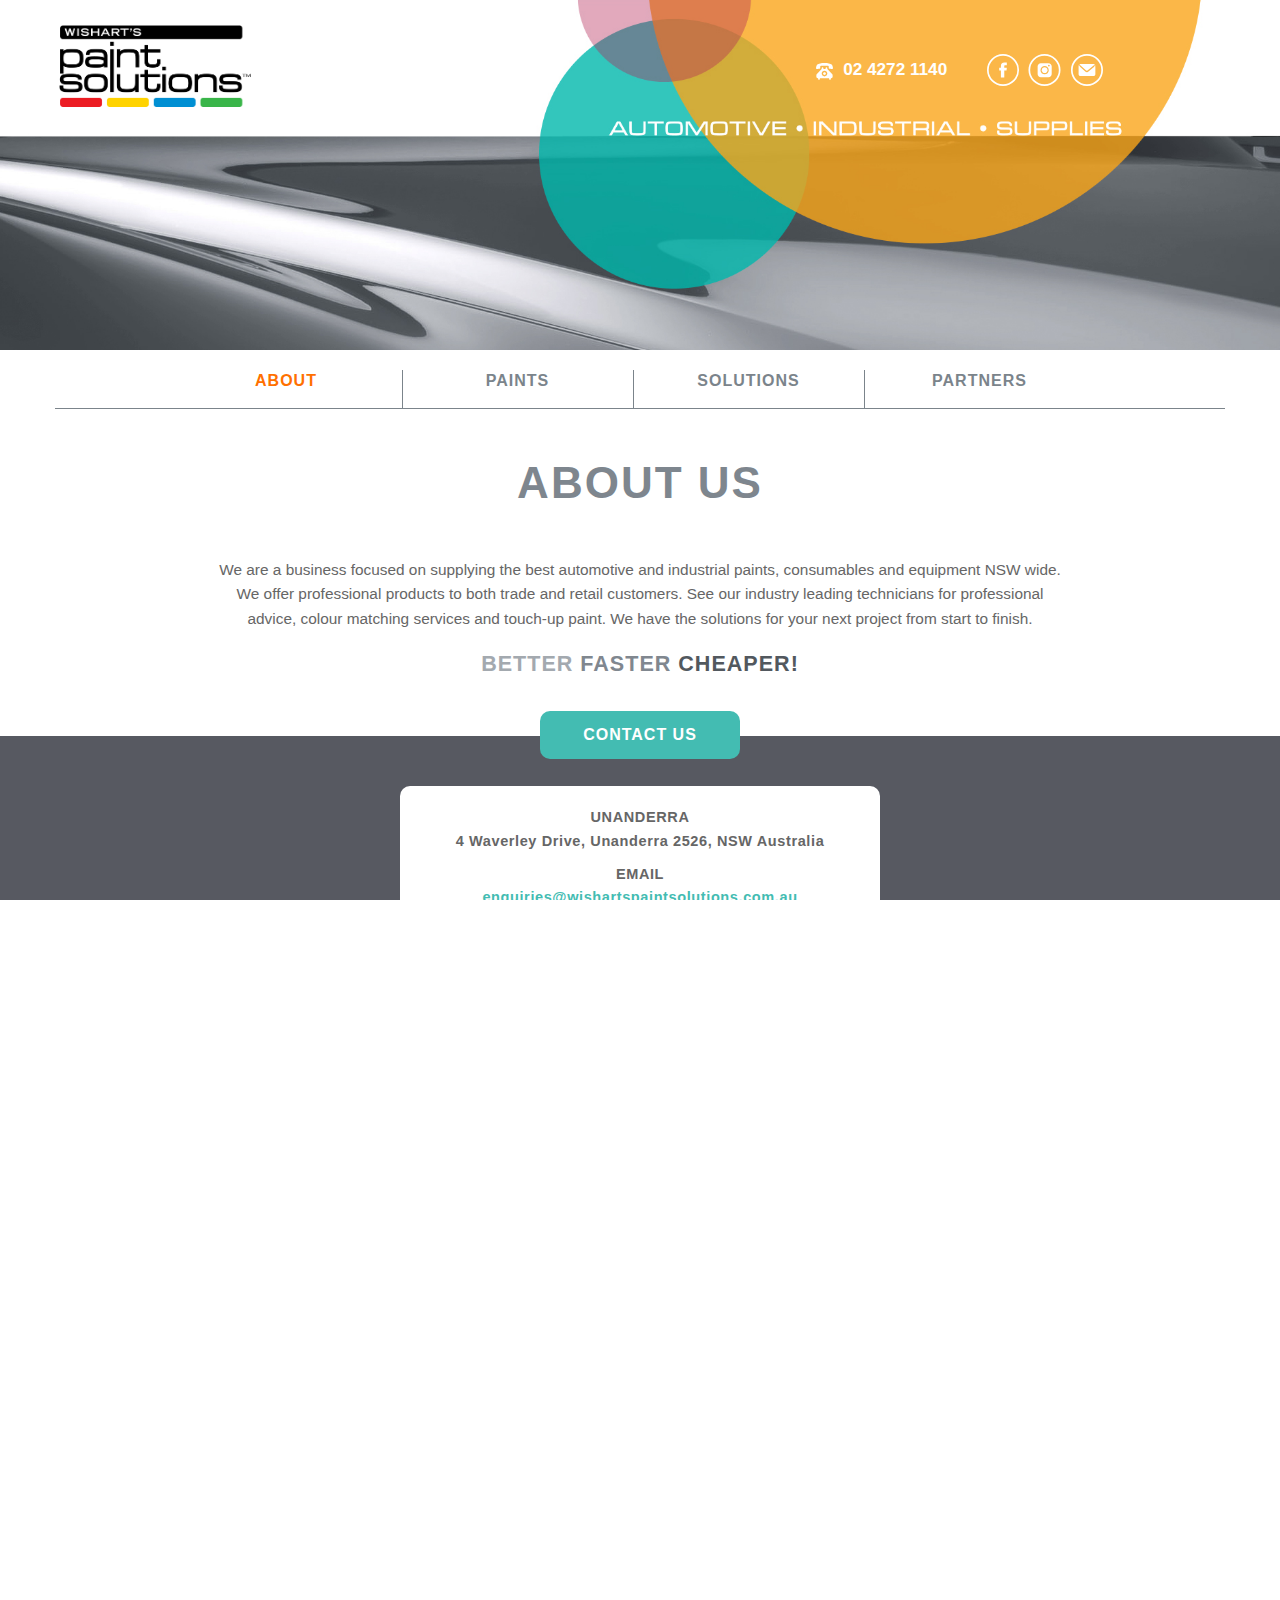
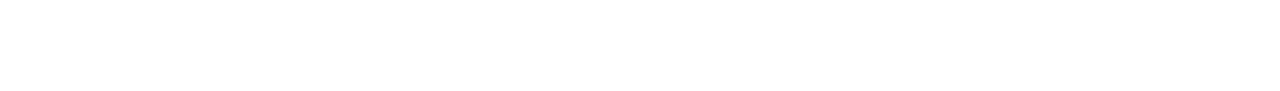
==== index.html @ d62b1ea8 "init" ====
<!DOCTYPE html>
<!-- saved from url=(0041)http://www.wishartspaintsolutions.com.au/ -->
<html lang="en-US"
      class=" js flexbox canvas canvastext webgl no-touch geolocation postmessage websqldatabase indexeddb hashchange history draganddrop websockets rgba hsla multiplebgs backgroundsize borderimage borderradius boxshadow textshadow opacity cssanimations csscolumns cssgradients cssreflections csstransforms csstransforms3d csstransitions fontface generatedcontent video audio localstorage sessionstorage webworkers no-applicationcache svg inlinesvg smil svgclippaths"
      style="">
<head>
    <meta http-equiv="Content-Type" content="text/html; charset=UTF-8">

    <title>Wishart's Paint Solutions </title>

    <link href="http://www.google-analytics.com/" rel="dns-prefetch">
    <link href="./files/favicon.ico"
          rel="shortcut icon">
    <link href="./files/touch.png"
          rel="apple-touch-icon-precomposed">
    <link href="./files/css" rel="stylesheet" type="text/css">

    <meta http-equiv="X-UA-Compatible" content="IE=edge,chrome=1">
    <meta name="viewport" content="width=device-width, initial-scale=1.0">
    <meta name="description" content="">

    <script type="text/javascript" async="" src="./files/analytics.js"></script>
    <script type="text/javascript">
        window._wpemojiSettings = {
            "baseUrl": "https:\/\/s.w.org\/images\/core\/emoji\/72x72\/",
            "ext": ".png",
            "source": {"concatemoji": "http:\/\/www.wishartspaintsolutions.com.au\/wp-includes\/js\/wp-emoji-release.min.js?ver=4.4.22"}
        };
        !function (a, b, c) {
            function d(a) {
                var c, d, e, f = b.createElement("canvas"), g = f.getContext && f.getContext("2d"),
                    h = String.fromCharCode;
                return g && g.fillText ? (g.textBaseline = "top", g.font = "600 32px Arial", "flag" === a ? (g.fillText(h(55356, 56806, 55356, 56826), 0, 0), f.toDataURL().length > 3e3) : "diversity" === a ? (g.fillText(h(55356, 57221), 0, 0), c = g.getImageData(16, 16, 1, 1).data, g.fillText(h(55356, 57221, 55356, 57343), 0, 0), c = g.getImageData(16, 16, 1, 1).data, e = c[0] + "," + c[1] + "," + c[2] + "," + c[3], d !== e) : ("simple" === a ? g.fillText(h(55357, 56835), 0, 0) : g.fillText(h(55356, 57135), 0, 0), 0 !== g.getImageData(16, 16, 1, 1).data[0])) : !1
            }

            function e(a) {
                var c = b.createElement("script");
                c.src = a, c.type = "text/javascript", b.getElementsByTagName("head")[0].appendChild(c)
            }

            var f, g;
            c.supports = {
                simple: d("simple"),
                flag: d("flag"),
                unicode8: d("unicode8"),
                diversity: d("diversity")
            }, c.DOMReady = !1, c.readyCallback = function () {
                c.DOMReady = !0
            }, c.supports.simple && c.supports.flag && c.supports.unicode8 && c.supports.diversity || (g = function () {
                c.readyCallback()
            }, b.addEventListener ? (b.addEventListener("DOMContentLoaded", g, !1), a.addEventListener("load", g, !1)) : (a.attachEvent("onload", g), b.attachEvent("onreadystatechange", function () {
                "complete" === b.readyState && c.readyCallback()
            })), f = c.source || {}, f.concatemoji ? e(f.concatemoji) : f.wpemoji && f.twemoji && (e(f.twemoji), e(f.wpemoji)))
        }(window, document, window._wpemojiSettings);
    </script>
    <style type="text/css">
        img.wp-smiley,
        img.emoji {
            display: inline !important;
            border: none !important;
            box-shadow: none !important;
            height: 1em !important;
            width: 1em !important;
            margin: 0 .07em !important;
            vertical-align: -0.1em !important;
            background: none !important;
            padding: 0 !important;
        }
    </style>
    <!--<link rel="stylesheet" id="formidable-css" href="./files/admin-ajax.php" media="all">--> <!-- NOT FOUND! -->
    <link rel="stylesheet" id="bootstrap-css" href="./files/bootstrap.min.css"
          media="all">
    <link rel="stylesheet" id="fontawesome-css" href="./files/font-awesome.min.css"
          media="all">
    <link rel="stylesheet" id="flaticon-css" href="./files/flaticon.css" media="all">
    <link rel="stylesheet" id="normalize-css" href="./files/normalize.css" media="all">
    <link rel="stylesheet" id="html5blank-css" href="./files/style.css" media="all">
    <script type="text/javascript" src="./files/modernizr-2.7.1.min.js"></script>
    <script type="text/javascript" src="./files/jquery.js"></script>
    <script type="text/javascript" src="./files/jquery-migrate.min.js"></script>
    <script type="text/javascript" src="./files/scripts.js"></script>
    <!--<link rel="https://api.w.org/" href="http://www.wishartspaintsolutions.com.au/wp-json/">-->
    <script src="./files/e6cb97ce8c.js" crossorigin="anonymous"></script>
    <link href="./files/free-v4-shims.min.css" media="all" rel="stylesheet">
    <link href="./files/free-v4-font-face.min.css" media="all" rel="stylesheet">
    <link href="./files/free.min.css" media="all" rel="stylesheet">
    <!-- FIX FOR BG COVERS -->
    <style>
        .bg-cover {
            -ms-behavior: url(./files/backgroundsize.min.htc);
        }
    </style>

    <!--[if lt IE 9]>
    <script src="//cdnjs.cloudflare.com/ajax/libs/respond.js/1.4.2/respond.js"></script>
    <script src="//cdnjs.cloudflare.com/ajax/libs/html5shiv/3.7.2/html5shiv.min.js"></script>
    <![endif]-->

    <meta property="og:url" content="http://www.wishartspaintsolutions.com.au/">
    <meta property="og:type" content="article">
    <meta property="og:title" content="Wishart&#39;s Paint Solutions - ">
    <meta property="og:description" content=" ">
    <meta property="og:image"
          content="./files/logo.png">


    <!-- Global site tag (gtag.js) - Google Analytics -->
    <script async="" src="./files/js"></script>
    <script>
        window.dataLayer = window.dataLayer || [];

        function gtag() {
            dataLayer.push(arguments);
        }

        gtag('js', new Date());
        gtag('config', 'UA-108068623-1');
    </script>

</head>
<body class="home page page-id-6 page-template-default logged-in about-us page-loaded">

<div class="mobile-wrap">
    <!-- header -->
    <header class="header bg-cover" role="banner">

        <div class="container">
            <div class="logo">
                <a href="./" title="Wishart&#39;s Paint Solutions"><img
                        src="./files/logo.png" alt="Wishart&#39;s Paint Solutions"></a>
            </div>
            <div class="social-icons">
                <div class="phone">
                    <a href="tel:+61242721140" title="Phone Number">
                        <img
                            src="./files/Phone%20Icon.svg" alt="phone-number"
                            class="phone-number">
                        <span style="color: white; font-size: 1.3em; line-height: 1em; margin: 0 7px;">02 4272 1140</span>
                    </a>
                </div>
                <div class="facebook">
                    <a href="https://www.facebook.com/wishartspaintsolutions" title="Facebook Icon" target="_blank"
                       rel="noopener noreferrer"><img src="./files/Facebook.svg" style="color: white";
                                                      alt="facebook-icon" class="facebook-icon"></a>
                </div>
                <div class="instagram">
                    <a href="https://www.instagram.com/wishartspaintsolutions" title="Instagram Icon" target="_blank"
                       rel="noopener noreferrer"><img src="./files/Instagram.svg"
                                                      alt="instagram-icon" class="instagram-icon"></a>
                </div>
                <div class="email">
                    <a href="mailto:enquires@wishartspaintsolutions.com.au" title="Email Icon"><img
                            src="./files/Email.svg" alt="email-icon"
                            class="email-icon"></a>
                </div>
            </div>
        </div>


    </header>

    <!-- /header -->

    <!-- nav -->
    <nav class="nav container container-go-fluid">
        <ul>
            <li id="menu-item-19"
                class="menu-item menu-item-type-post_type menu-item-object-page current-menu-item page_item page-item-6 current_page_item menu-item-19">
                <a href="./">About</a></li>
            <li id="menu-item-18" class="menu-item menu-item-type-post_type menu-item-object-page menu-item-18"><a
                    href="./paints/">Paints</a></li>
            <li id="menu-item-17" class="menu-item menu-item-type-post_type menu-item-object-page menu-item-17"><a
                    href="./solutions/">Solutions</a></li>
            <li id="menu-item-16" class="menu-item menu-item-type-post_type menu-item-object-page menu-item-16"><a
                    href="./partners/">Partners</a></li>
        </ul>
    </nav>
    <!-- /nav -->

</div>


<div class="page-feature">
    <h1>About Us</h1>
</div>

<div class="page-wrap">

    <section class="page-content container">
        <p>We are a business focused on supplying the best automotive and industrial paints, consumables and equipment
            NSW wide. We offer professional products to both trade and retail customers. See our industry leading
            technicians for professional advice, colour matching services and touch-up paint. We have the solutions for
            your next project from start to finish.</p>
        <span class="tagline"><span>Better </span><span class="mid">Faster </span><span
                class="end">Cheaper!</span></span>
    </section>

</div>


<footer class="footer">

    <div class="title">Contact Us</div>

    <div class="middle">
        <ul>
            <li>
                <strong>Unanderra</strong>
                <p>4 Waverley Drive, Unanderra 2526, NSW Australia</p>
            </li>
            <li>
                <strong>Email</strong>
                <a href="mailto:enquiries@wishartspaintsolutions.com.au" class="mail">enquiries@wishartspaintsolutions.com.au</a>
            </li>
            <li>
                <strong>Phone</strong>
                (02) 4272 1140
            </li>
            <li class="border-top">
                <strong>Port Macquarie</strong>
                <p>2/25 Uralla Rd, Port Macquarie, NSW 2444</p>
            </li>
            <li class="row">
                <div class="col-sm-6">
                    <strong>Phone</strong>
                    <span>(02) 6581 3044</span>
                </div>
                <div class="col-sm-6">
                    <strong>Fax</strong>
                    <span>(02) 6581 3045</span>
                </div>
            </li>
            <li class="border-top">
                <strong>Grafton</strong>
                <p>37A Villiers Street Grafton NSW 2460</p>
            </li>
            <li>
                <strong>Phone</strong>
                <span>0458 685 848</span>
            </li>
        </ul>
    </div>

    <div class="bottom">
        <span>Open: 7am - 4.30pm Mon-Fri</span>
    </div>
    <div class="apco">
        <div class="apco-logo">
            <img src="./files/apco-logo.png">
        </div>
        <div class="apco-info">
            <p>We are committed to continually minimising our impact upon the environment as demonstrated by our
                membership to the <span>Australian Packaging Covenant Organisation (APCO).</span></p>
        </div>
        <div class="apco-cta">
            <a href="./files/Wishart&#39;s_paint_solutions-annual_report_action_plan_2019.pdf"
               target="_blank">
                <div class="apco-cta-btn">VIEW ACTION PLAN</div>
            </a>
        </div>
    </div>


</footer>

<script type="text/javascript" src="./files/comment-reply.min.js"></script>
<script type="text/javascript" src="./files/wp-embed.min.js"></script>


</body>
</html>
---- files/flaticon.css ----
@font-face {
	font-family: "Flaticon";
	src: url("flaticon.eot");
	src: url("flaticon.eot#iefix") format("embedded-opentype"),
	url("flaticon.woff") format("woff"),
	url("flaticon.ttf") format("truetype"),
	url("flaticon.svg") format("svg");
	font-weight: normal;
	font-style: normal;
}
[class^="flaticon-"]:before, [class*=" flaticon-"]:before,
[class^="flaticon-"]:after, [class*=" flaticon-"]:after {   
	font-family: Flaticon;
        font-size: 20px;
font-style: normal;
margin-left: 20px;
}.flaticon-agreement:before {
	content: "\e000";
}
.flaticon-aim5:before {
	content: "\e001";
}
.flaticon-balancing3:before {
	content: "\e002";
}
.flaticon-calendar68:before {
	content: "\e003";
}
.flaticon-costume4:before {
	content: "\e004";
}
.flaticon-goal5:before {
	content: "\e005";
}
.flaticon-hand-1:before {
	content: "\e006";
}
.flaticon-hand220:before {
	content: "\e007";
}
.flaticon-human45:before {
	content: "\e008";
}
.flaticon-objective:before {
	content: "\e009";
}
.flaticon-plant14:before {
	content: "\e00a";
}
.flaticon-rope4:before {
	content: "\e00b";
}
.flaticon-target21:before {
	content: "\e00c";
}
.flaticon-targets:before {
	content: "\e00d";
}
---- files/style.css ----
/*
	Theme Name: Wisharts
	Theme URI: http://html5blank.com
	Description: Wisharts Theme by DIGITALL* Agency
	Version: 1.0.0
	Author: DIGITALL* Agency
	Author URI: http://digitallagency.com.au
	Tags: Blank, HTML5, CSS3

	License: MIT
	License URI: http://opensource.org/licenses/mit-license.php
*/

/*------------------------------------*\#FEDD00
    MAIN
\*------------------------------------*/

/* global box-sizing */
*,
*:after,
*:before {
	-moz-box-sizing:border-box;
	box-sizing:border-box;
	-webkit-font-smoothing:antialiased;
	font-smoothing:antialiased;
	text-rendering:optimizeLegibility;
}
/* html element 62.5% font-size for REM use */
html {
	font-size:62.5%;
}
body {
	font:300 11px/1.4 'Helvetica Neue', Helvetica, Arial, sans-serif;
	font-weight: 400;
	color:#444;
}
/* clear */
.clear:before,
.clear:after {
    content:' ';
    display:table;
}

.clear:after {
    clear:both;
}
.clear {
    *zoom:1;
}
img {
	max-width:100%;
	vertical-align:bottom;
}
a {
	color:#444;
	text-decoration:none;
	-webkit-transition: all .3s ease-in-out;
	-moz-transition:    all .3s ease-in-out;
	-o-transition:      all .3s ease-in-out;
	-ms-transition:     all .3s ease-in-out;
}
a:hover {
	color:#444;
}
a:focus {
	outline:0;
}
a:hover,
a:active {
	outline:0;
}
input:focus {
	outline:0;
	border:1px solid #04A4CC;
}

h1, h2, h3, h4 {
	font-family: 'Lato', Helvetica, Arial, serif;
}

/*------------------------------------*\
    STRUCTURE
\*------------------------------------*/

body {
	background-color: #fff;
	padding: 0;
	margin: 0;

}

body, html {
	height: 100%;
	width: 100%;
	overflow: auto;
	overflow-x: hidden;
	-webkit-overflow-scrolling: touch;
}

/* Full screen elements */
.full-screen {
	width: 100%;
	height: 100%;
	min-height: 100%;

	text-align: center;
	padding: 0;
	margin: 0;
	overflow-x: hidden;
	position: relative;
}

/* Half screen elements */
.half-screen {
	width: 100%;
	height: 50% !important;
	min-height: 50% !important;

	text-align: center;
	padding: 0;
	margin: 0;
	overflow-x: hidden;
}

/* Background Covers */
.bg-cover {
	background-position: center center;
	background-repeat: no-repeat;

	-webkit-background-size: cover;
	-moz-background-size: cover;
  	-o-background-size: cover;
  	background-size: cover;

}

.popup-overlay {
	overflow: scroll;
	position: fixed;
	z-index: 99999;
	top: 0;
	width: 100%;
	height: 100%;
	min-height: 100%;
	-webkit-overflow-scrolling: touch;
	background: rgba(0,0,0,0.8);
	-webkit-transition: opacity .3s ease-in-out;
	-moz-transition: opacity .3s ease-in-out;
	-o-transition: opacity .3s ease-in-out;
	-ms-transition: opacity .3s ease-in-out;
	left: -99999px;
	opacity: 0;
	-ms-filter: "progid:DXImageTransform.Microsoft.Alpha(Opacity=0)";
	filter: alpha(opacity=0);
}

.popup-overlay.active {
	left: 0;
	opacity: 1;
	-ms-filter: none;
	filter: none;
}

.popup-overlay .popup-holder {
	width: 100%;
	height: 100%;
	min-height: 100%;
}

.popup-overlay .popup-holder .popup-content {
	overflow: visible;
	position: relative;
	top: 80px;

	margin: 0 30%;
	padding: 30px 30px 10px;

	width: 40%;

	background: #fff;
	border-radius: 8px;

	font-size: 1.2em;
}

.popup-close {
	position: absolute;
	top: -2em;
	right: 0;

	color: #fff;
	font-weight: 600;
}

.popup-close:hover {
	color: #43BCB2;
}

/*------------------------------------*\
	HEADER
\*------------------------------------*/

.header {
	width: 100%;
	height: 350px;
	background-image: url('./header.jpg');

	position: relative;

	background-color: #fff;
}

.page-template-page-paints .header {
	background-image: url('./header-paints.jpg');
}

.page-template-page-solutions .header {
	background-image: url('./header-solutions.jpg');
}

.page-template-page-partners .header {
	background-image: url('./header-partners.jpg');
}

.header .container {
	position: relative;

	font-family: 'Lato', Helvetica, Arial, serif;
	font-size: 1.2em;
	font-weight: 900;
	color: #fff;
	padding: 0;

}

.header a {
	color: #30B6F0;
}

/* Logo */

.header .logo {
	float: left;
	display: inline;
	margin-top: 20px;
}

.header .logo img {
	width: 200px;
	display: inline;
}

.header .col-md-3 {
	position: static;
}

.header .col-md-3 .abs {
	position: absolute;
	bottom: 0;
	left: 15px;
}

.header .right .abs {
	text-align: right;
	left: auto;
	right: 15px;
}

.header .phone-number {
	font-size: 2em;
	line-height: 1.6em;
	font-weight: normal;
}

.header .phone-number .fa {
	color: #43BCB2;
}

/* Social Icons */

.social-icons {
    float: right;
    width: 35%;
    margin: auto;
    /*padding: 10px; */
    text-align: right;
    padding-top: 4%;
    padding-right: 10%;
}

.phone {
    /*display: inline-block;*/
    height: auto;
    /*max-width: 40%;*/
    /*padding: 25px 75px 0px 0px;*/
    max-width: 150px;
    padding: 14px 5px 0px 0px;
    position: absolute;
}

.facebook {
    display: inline-block;
    height: auto;
    /*max-width: 6%;*/
    max-width: 40px;
    padding: 7px 5px 0px 0px;
}

.instagram {
    display: inline-block;
    height: auto;
    /*max-width: 6%;*/
    max-width: 40px;
    padding: 0px 5px 0px 0px;
}

.email {
    display: inline-block;
    height: auto;
    /*max-width: 6%;*/
    max-width: 40px;
    padding: 0px 5px 0px 0px;
}

.header form.search {
	float: right;
	display: inline;
	width: auto;
	margin-top: 30px;
	position: relative;
}

.header form.search::before {
	content: "\f002";
	position: absolute;
	right: 4px;
	top: 0;
	margin: 0;
	font-family: 'FontAwesome';
	font-size: 18px;
	line-height: 28px;
	height: 28px;
	padding: 0 8px;
	color: #ccc;
	border-left: 1px solid #ccc;

}

.header .search input {
	padding: 4px;
	width: 200px;
	text-indent: 8px;
	height: 20px;
	line-height: 20px;

	border-radius: 20px;

	font-size: 14px;
	font-weight: 400;
}

/*------------------------------------*\
	NAV
\*------------------------------------*/

.nav {
	font-family: 'Lato', Helvetica, Arial, serif;
	clear: both;
	text-align: center;

	overflow: hidden;

	border-bottom: 1px solid #7B848B;
}

.nav ul {
	list-style: none;
	padding: 0;
	overflow: hidden;

	width: 80%;
	margin: 20px 10% 0;
}

.nav ul li {
	padding: 0;
	margin: 0;
	width: 25%;

	display: inline;
	float: left;
	border-left: 1px solid #7B848B;
}

.nav ul li:first-child {
	border-left: 0;
}

.nav ul li a {
	display: block;

	padding: 0 0px 16px;

	color: #7B848B;
	font-size: 16px;
	font-weight: 900;
	letter-spacing: 1px;
	text-transform: uppercase;
	text-decoration: none;
}

.nav ul li.current-menu-item a, .nav ul li a:hover {
	color: #FF7000;
}

/*------------------------------------*\
	FOOTER
\*------------------------------------*/

.footer {
	width: 100%;
	position: relative;

	background: #575961;
	color: #fff;

	font-size: 1.1em;
	text-align: center;

	font-family: 'Lato', Helvetica, Arial, serif;

}

.footer .title {
	color: #fff;
	position: absolute;
	top: -25px;
	left: 50%;

	width: 200px;
	margin-left: -100px;

	display: inline-block;
	*display: inline;
	z-index: 1;

	padding: 16px 40px;

	text-transform: uppercase;
	text-decoration: none;
	text-align: center;

	font-weight: 900;
	letter-spacing: 1px;
	font-size: 16px;
	line-height: 1em;

	color: #fff;

	border: none;
	outline: none;

	background-color: #43BCB2;
	background-clip: padding-box;
	border-radius: 10px;

	-webkit-transition: all .3s ease-in-out;
	-moz-transition:    all .3s ease-in-out;
	-o-transition:      all .3s ease-in-out;
	-ms-transition:     all .3s ease-in-out;

}

/* Middle */

.footer .middle {
	margin: 0 auto;
	width: 50%;
	max-width: 480px;

	position: relative;
	padding: 30px 20px;

	top: 50px;

	color: #666;
	background-color: #fff;
	border-radius: 10px;
	letter-spacing: .05em;
	font-weight: 600;
}

.footer .middle strong {
	margin: 5px 0 0;
	padding: 0;
	display: block;
	font-weight: 900;

	text-transform: uppercase;
}

.footer .middle a {
	color: #43BCB2;
}

footer ul {
	list-style: none;
	margin: 0 0 0;
	padding: 0;
}

.footer li {
	padding: 0;
	margin: 10px 0;

	font-size: 1.2em;
	line-height: 1.6em;
	position: relative;
}

.footer li.border-top {
	border-top: 1px solid #999;
	margin-top: 20px;
	padding-top: 20px;
}

.footer li span {
	margin: 0 10px;
}

/* Bottom */

.footer .bottom {
	padding: 75px 0 25px;
	width: 100%;
	overflow: hidden;

	background-color: #2C2C2C;
	color: #fff;
	font-size: 1.6em;
	font-weight: 900;
	text-transform: uppercase;
	letter-spacing: 1px;
	word-spacing: .1em;
}

/*------------------------------------*\
	PAGE CONTENT
\*------------------------------------*/

.page-wrap {
	overflow: hidden;

	line-height: 1.6em;
	background: #fff;
	padding: 0 0 30px;

	text-align: center;
}

.page-wrap.loop-holder {
}

.page-wrap.bg-grey {
	background-color: #E8EAEC;
}

.page-feature {
	position: relative;
	overflow: hidden;

	padding: 50px 0;
	color: #141414;

	text-align: center;
}

.page-feature img {
	width: 50%;
	margin: 0 auto 20px;
}

.page-feature h1 {
	font-size: 4em;
	font-weight: 900;
	letter-spacing: 2px;
	margin: 0 0px;
	text-transform: uppercase;
	color: #7E868E;
}

.page-feature p {
	width: 800px;
	margin: 0 auto;
	padding: 0;

	font-size: 1.2em;
	font-weight: 600;
	font-family: 'Lato', Helvetica, Arial, serif;
}

.page-content {
	padding: 0 20px 20px;
	font-size: 1.4em;
	line-height: 1.6em;

	color: #666;

	width: 70%;
	margin: 0 15%;
}

.tagline {
	font-family: 'Lato', Helvetica, Arial, serif;
	font-size: 1.4em;
	font-weight: 900;
	letter-spacing: 1px;
	color: #A3A9AF;
	text-transform: uppercase;
	padding-top: 10px;
	padding-bottom: 10px;
	display: inline-block;
}

.tagline span {
}

.tagline .mid {
	color: #80878F;
}

.tagline .end {
	color: #52585E;
}


.page-content h3, .page-locations h3 {
	color: #43BCB2;
	font-weight: 900;
	font-size: 1.6em;
	line-height: 1.6em;
	margin-top: 0;
}

.page-content p {
	margin: 0 0 10px;
}

#map {
	height: 500px;
	width: 100%;
	margin: 0;
	padding: 0;
}

.map img {
	max-width: none;
}

.gmnoprint img {
	max-width: none;
}

.scroll {
	display: inline-block;
	border-radius: 50%;
	border: 1px solid #fff;

	color: #fff;
	background-color: #C9CACD;

	width: 50px;
	height: 50px;
	line-height: 50px;
	font-size: 50px;
}

.scroll:hover {
	color: #fff;
	background-color: #F9AB40;
}

/*------------------------------------*\
	SIDEBAR
\*------------------------------------*/

.sidebar {
	color: #fff;

	padding-bottom: 20px;

	font-family: 'Lato', Helvetica, Arial, serif;
}

.sidebar h3 {
	margin-top: 0;
	color: #141414;
	font-weight: 900;
	font-size: 1.6em;
	line-height: 1.6em;
}

.sidebar a {
	color: #fff;
}

.sidebar .widget-holder {
	margin-bottom: 30px;
}

.sidebar .search input {
	width: 99%;
	padding-left: 0;
	padding-right: 0;
	text-indent: 15px;
}

.sidebar .widget_recent_jobs {
	color: #999;
}

.sidebar ul.job_listings li.job_listing a {
	padding: 15px;
}

.sidebar ul.job_listings li.job_listing a div.position {
	padding: 0 0 0;
	float: left;
	display: inline;
	width: 50%;

	margin-top: 21px;

}

.sidebar ul.job_listings li.job_listing a ul.meta {
	float: right;
	display: inline;
	padding: 0 0 0;
	margin: 0;

	width: 50%;
}

.sidebar .job_application {
	border-bottom: 1px solid #e0e0e0;
	margin-bottom: 30px;
}

.sidebar .job_application input.application_button {
	margin: 0 0 30px;
	width: 100%;

	font-size: 1.2em;
}

/*------------------------------------*\
	Single Pages
\*------------------------------------*/

.article-content {
	font-size: 1.2em;
	line-height: 1.6em;
	color: #404040;
	padding-bottom: 30px;
}


.button.big {
	width: 100%;
	padding: 20px 0;
	margin: 20px 0;

	font-size: 1.6em;
	line-height: 1.6em;
}

.error-page .page-content {
	font-family: 'Lato', Helvetica, Arial, serif;
	line-height: 1.6em;
	padding-top: 30px;
}

.error-page h2 {
	margin-top: 0;
	color: #43BCB2;
	font-weight: 900;
	font-size: 1.8em;
	line-height: 1.6em;
}

.error-page form.search {
	margin-top: 20px;
}

.contact-boxes {
	text-align: center;
	overflow: hidden;
	padding-bottom: 30px;

}

.contact-boxes .fa {
	font-size: 3em;
	line-height: 2em;
	color: #43BCB2;
}


.container.partners {
	padding-top: 30px;
	padding-bottom: 30px;

	font-size: 1.2em;
	line-height: 1.6em;
	color: #666;
}

.container.partners .img {
	height: 90px;
	margin-bottom: 20px;
	display: table;
}

.container.partners .img .vert {
	height: auto;
	overflow: hidden;
	display: table-cell;
	vertical-align: middle;
}

.container.partners .img img {
	height: 60px;
}

.container.partners .img.wide img {
	height: 90px;
}

.container.partners .img.tall img {
	height: 140px;
}

.container.partners .ob .wrap {
	height: 280px;
	margin-bottom: 30px;
	border-bottom: 3px solid #81868D;
}

.grid {
	width: 100%;
	text-align: center;
}

.grid.margin-bottom {
	padding-bottom: 40px;
	background-color: #C3C7CA;
}

.grid .item {
	color: #50565D;
	background-color: #C3C7CA;
}

.grid .item.grey {
	background-color: #7E868E;
	color: #fff;
}

.grid .item .wrap {
	width: 60%;
	max-width: 628px;
	margin: 0 auto;
	padding: 0 0 40px;
}

.grid .item .image {
	height: auto;
	width: 100%;
}

.grid .item h2 {
	font-size: 2.8em;
	font-weight: 900;
	margin: 30px 0;
	text-transform: uppercase;
}

.grid .item .blurb {
	font-size: 1.4em;
	line-height: 1.6em;
}

.grid .item .blurb p {
	margin: 0;
	padding: 0 0 10px;
}

.grid .item .button {
	background-color: #54575C;
	color: #fff;
	margin: 20px 0 0px;
	width: 200px;
	letter-spacing: 1px;
}

.grid .item .button:hover {
	background-color: #fff;
	color: #44bdb3;
}

.grid .item .tagline {
	color: #fff;
}

.grid .item .tagline .mid {
	color: #85898F;
}

.gird .item .tagline .end {
	color: #46494E;
}

.grid .item.grey .tagline .mid {
	color: #B8C2CC;
}

.gird .item.grey .tagline .end {
	color: #46494E;
}

.more-paints {
	text-align: center;
	padding: 40px 100px 20px;

	color: #8F9297;
}

.more-paints p {
}

.more-paints h2.feature {
	font-size: 1.4em;
	font-weight: 900;
	margin: 40px 0 20px;
	text-transform: uppercase;
}

.more-paints .row div {
	height: 200px;
	display: table;
}

.more-paints .row div span {
	display: table-cell;
	vertical-align: middle;
}

.more-paints .row div span img {
	-webkit-filter: grayscale(100%);
	filter: grayscale(100%);
	filter: gray;
	filter: url("data:image/svg+xml;utf8,<svg version='1.1' xmlns='http://www.w3.org/2000/svg' height='0'><filter id='greyscale'><feColorMatrix type='matrix' values='0.3333 0.3333 0.3333 0 0 0.3333 0.3333 0.3333 0 0 0.3333 0.3333 0.3333 0 0 0 0 0 1 0' /></filter></svg>#greyscale");
	opacity: 0.6;
	width: 80%;
}

.more-paints .row div:hover span img {
	filter: none;
	-webkit-filter: grayscale(0%);
	filter: grayscale(0%);
	opacity: 1;
}


/*------------------------------------*\
	LOOP
\*------------------------------------*/

.loop {
	margin: 0px 0 40px;
	text-align: left;
	position: relative;

	width: 100%;
	overflow: hidden;
}

.loop .loop-image, .loop .loop-info {
	position: relative;
	height: 200px;
	z-index: 1;
	overflow: hidden;
}

.loop .loop-image {
	display: table;
}

.loop .loop-image .vert {
	display: table-cell;
	vertical-align: middle;
}

.loop .loop-image .vert img {
	max-width: 200px;
	max-height: 200px;
}

.loop .loop-info {
	background-color: #fff;
	padding: 0 20px;

	text-align: left;
	font-family: 'Lato', Helvetica, Arial, serif;
	font-size: .8em;

	display: table;
}

.loop .loop-info .vert {
	display: table-cell;
	vertical-align: middle;
}


.loop .loop-info h2 {
	position: relative;
	padding-bottom: 10px;
	margin-bottom: 10px;
	margin-top: 0px;

	font-size: 2.6em;
	font-weight: 900;
}

.loop .loop-info .details {
	line-height: 1em;
	font-size: 1.2em;
	font-weight: 600;
	text-transform: uppercase;

	color: #aaa;

	-webkit-transition: all .3s ease-in-out;
	-moz-transition:    all .3s ease-in-out;
	-o-transition:      all .3s ease-in-out;
	-ms-transition:     all .3s ease-in-out;
}

.loop .loop-info .details a {
	color: #aaa;
}

.loop .loop-info a:hover {
	color: #1A1A1A;
}

.loop .loop-info .blurb {
	padding-top: 10px;
	font-size: 1.4em;
	line-height: 1.4em;
}

.loop .loop-info .blurb p {
	margin: 0;
}

.loop .loop-info .button {
	margin-top: 30px;
}

.loop .loop-info .button:hover {
}

.pagination {

}

.pagination .page-numbers {
	padding: 5px 10px;
	color: #404040;
	font-weight: 600;
	background-color: #fff;
	border: 2px solid #44bdb3;
}

.pagination .page-numbers.current, .pagination .page-numbers:hover {
	background: #44bdb3;
	color: #fff;
}

/*------------------------------------*\
	SEARCH
\*------------------------------------*/

form.search {
	width: 100%;
}



.search input {
	width: 50%;
	font-size: 1.2em;
	line-height: 1.6em;
	padding: 10px;

	outline: none;
	margin: 0;
	border: 1px solid #e8e8e8;

	-webkit-transition: all .3s ease-in-out;
	-moz-transition:    all .3s ease-in-out;
	-o-transition:      all .3s ease-in-out;
	-ms-transition:     all .3s ease-in-out;
}

.search input:focus {
	border-color: #43BCB2;
}


/*------------------------------------*\
	FORMS
\*------------------------------------*/

form {
	overflow: hidden;
}

input, textarea {
	outline: 0;
	border: 1px solid #e8e8e8;
	padding: 3px 8px;

	color: #999;

	font-size: 1.2em;
	line-height: 1.6em;

	-webkit-transition: all .3s ease-in-out;
	-moz-transition:    all .3s ease-in-out;
	-o-transition:      all .3s ease-in-out;
	-ms-transition:     all .3s ease-in-out;
}


.form-group {
	width: 100%;
	margin: 0 0 10px;
	float: left;
	display: inline;
	overflow: hidden;

	-webkit-transition: opacity .3s ease-in-out;
	-moz-transition:    opacity .3s ease-in-out;
	-o-transition:      opacity .3s ease-in-out;
	-ms-transition:     opacity .3s ease-in-out;
}

.form-group.half {
	width: 50%;
}

.form-group label {
	display: block;
	margin: 0 0 1px;

	-webkit-transition: all .3s ease-in-out;
	-moz-transition:    all .3s ease-in-out;
	-o-transition:      all .3s ease-in-out;
	-ms-transition:     all .3s ease-in-out;
}

.form-group.active label, .form-group.error label {
	color: #43BCB2;
}

.form-group input, .form-group textarea {
	clear: both;
	width: 100%;
	display: block;
}

.form-group input[type="checkbox"], .form-group input[type="radio"] {
	clear: none;
	width: auto;
	display: inline;
	margin: 5px;
}

.form-group input:focus, .form-group textarea:focus {
	color: #000;
	padding-left: 15px;
}


.form-group span {
	position: relative;
	overflow: hidden;
	display: block;
}

.form-group span::before {
	content: "";
	position: absolute;
	width: 100%;
	height: 0;
	left: 0;
	bottom: 0;
	z-index: 99;

	background-color: #43BCB2;

	-webkit-transition: all .3s ease-in-out;
	-moz-transition:    all .3s ease-in-out;
	-o-transition:      all .3s ease-in-out;
	-ms-transition:     all .3s ease-in-out;
}


.form-group.active span::before {
	height: 3px;
}

.popup-overlay .popup-holder .popup-content .form-group.active span::before {
	display: none;
}

.form-group input.button {
	float: left;
	display: inline;
	width: auto;
	padding-left: 20px;
	padding-right: 20px;
	border: none;
	color: #fff;
}

.form-group input.button:hover {
	color: #43BCB2;
}

.form-group .form-message {
	padding: 13px;
	display: none;
}


.form-group .form-message.visible {
	display: inline-block;
}

.form-group.ignore{
	position: fixed;
	left: -999999px;
}

div.wpcf7-response-output.wpcf7-display-none {
	display: block;
	clear: both;
	margin: 10px 0;

	text-align: center;
	font-size: 1.1em;
	font-weight: 400;
	color: #808080;
}

div.wpcf7-response-output.wpcf7-display-none.wpcf7-validation-errors,
div.wpcf7-response-output.wpcf7-display-none.wpcf7-mail-sent-ok {
	background-color: #fff;
}

div.wpcf7-response-output.wpcf7-display-none.wpcf7-mail-sent-ok {
	border-color: #43BCB2;;
}

form.wpcf7-form.sent .form-group {
	opacity: 0.5;
}

.contact-form {
	background-color: #ececec;
}

.contact-form h3 {
	margin-bottom: 20px;
}

.contact-form .form-group input[type="submit"] {
	width: 200px;
}

/*------------------------------------*\
    MISC
\*------------------------------------*/

.button, a.button, input[type="submit"] {
	display: inline-block;
	*display: inline;
	position: relative;
	z-index: 1;

	padding: 16px 40px;
	margin: 8px 0;

	text-transform: uppercase;
	text-decoration: none;
	text-align: center;

	font-family: 'Lato', Helvetica, Arial, serif;
	font-weight: 900;
	font-size: 16px;
	line-height: 1em;

	color: #fff;

	border: none;
	outline: none;

	background-color: #43BCB2;
	background-clip: padding-box;
	border-radius: 10px;

	-webkit-transition: all .3s ease-in-out;
	-moz-transition:    all .3s ease-in-out;
	-o-transition:      all .3s ease-in-out;
	-ms-transition:     all .3s ease-in-out;
}

.button.white {
	color: #43BCB2;
	background-color: #fff;
	border: none;
}

.button.border {
	border: 1px solid #fff;
}

.button:hover, input[type="submit"]:hover {
	color: #43BCB2;
	background-color: #fff;

	box-shadow: inset 0 0 0 2px #43BCB2;
}

.button::before {
	content: "";
	position: absolute;
	top: 0;
	left: 0;
	width: 100%;
	height: 100%;

	z-index: -1;

	background-color: #fff;

	display: none;

	-webkit-transition: all .3s cubic-bezier(.11,.52,.47,1);
	-moz-transition:    all .3s cubic-bezier(.11,.52,.47,1);
	-o-transition:      all .3s cubic-bezier(.11,.52,.47,1);
	-ms-transition:     all .3s cubic-bezier(.11,.52,.47,1);
}


/* Bootstrap 1/5 Column */

.col-xs-15,
.col-sm-15,
.col-md-15,
.col-lg-15 {
    position: relative;
    min-height: 1px;
    padding-right: 10px;
    padding-left: 10px;
}

.col-xs-15 {
    width: 20%;
    float: left;
}
@media (min-width: 768px) {
.col-sm-15 {
        width: 20%;
        float: left;
    }
}
@media (min-width: 992px) {
    .col-md-15 {
        width: 20%;
        float: left;
    }
}
@media (min-width: 1200px) {
    .col-lg-15 {
        width: 20%;
        float: left;
    }
}

/*------------------------------------*\
	TYPOGRAPHY
\*------------------------------------*/

a {
	-webkit-transition: all .3s ease-in-out;
	-moz-transition:    all .3s ease-in-out;
	-o-transition:      all .3s ease-in-out;
	-ms-transition:     all .3s ease-in-out;
}

a:hover, a:active {
	color: #385169;
	text-decoration: none;
}


/*------------------------------------*\
    RESPONSIVE
\*------------------------------------*/

@media only screen and (max-device-width: 1200px), only screen and (max-width: 1200px) {

.container.container-go-fluid {
	width: 100%;
	padding-left: 0;
	padding-right: 0;
}

.page-wrap.container.container-go-fluid {
	padding-left: 15px;
	padding-right: 15px;
}

.container.partners .ob .wrap {
	height: 320px;
}

.more-paints {
	padding: 40px 60px 20px;
}

.more-paints .row div span img {
	width: 80%;
}
.social-icons {
    float: right;
    width: 40%;
}

}



@media only screen and (max-device-width: 992px), only screen and (max-width: 992px) {

/* Header */
.header .container {
	font-size: 1em;
}


.container.partners .ob .wrap {
	height: 260px;
}

.grid .item .wrap {
	width: 80%;
}

.more-paints {
	padding: 40px 60px 20px;
}

.more-paints .row div span img {
	width: 60%;
}
.social-icons, .facebook {
    width: 100%;
    padding: 5px 5px 0px 0px;
}

}

@media only screen and (max-device-width: 1024px), only screen and (max-width: 992px) {
/* Social Icons */

.social-icons {
    float: right;
    width: 35%;
    margin: auto;
    text-align: right;
    padding-top: 4%;
    padding-right: 0px;
}

.phone {
    height: auto;
    max-width: 150px;
    padding: 14px 5px 0px 0px;
    position: absolute;
}

.facebook {
    display: inline-block;
    height: auto;
    max-width: 40px;
    padding: 45px 5px 0px 0px;
}

.instagram {
    display: inline-block;
    height: auto;
    max-width: 40px;
    padding: 0px 5px 0px 0px;
}

.email {
    display: inline-block;
    height: auto;
    max-width: 40px;
    padding: 0px 5px 0px 0px;
    /*margin-right: 50px*/
}

}


@media only screen and (max-device-width: 768px), only screen and (max-width: 768px) {

/* Full screen elements */
.full-screen {
	width: 100%;
	height: auto;
	min-height: auto;
}
.footer li:nth-child(2) a {
	font-size: 0.6em !important;
}

/* Header */

.header {
	padding: 0 15px;
}

.header .container {
	font-size: 1em;
}

/* Logo */

.header .logo {
}

.header .logo img {
	width: 140px;
}

.header .col-md-3 {
	display: none;
}

}

@media only screen and (max-device-width: 767px), only screen and (max-width: 371px) {
.social-icons {
    background: rgba(0, 0, 0, 0.5);
    top:0;
	left:0;
    position: fixed;
    z-index: 999;
}
.social-icons, .facebook {
    width: 100%;
    padding: 5px 5px 0px 0px;
    height: 57px;
}

.phone {
	right: 135px;
}

}

@media only screen and (max-device-width: 370px), only screen and (max-width: 320px) {
.social-icons {
    background: rgba(0, 0, 0, 0.5);
}
.social-icons, .facebook, .instagram, .email {
    width: 100%;
    padding: 5px 10px 0px 0px;
    height: 57px;
}

.phone {
        margin-left: 35px;
        padding: 14px 25px 0px 0px;
}
.email {
    margin-right: 25px;
}

}

/* Footer */

.footer .middle {
	width: 75%;
	padding-top: 10px;
	padding-bottom: 10px;
	text-align: center;
}

.footer .middle .left {
	padding-right: 0;
}

.footer li {
	font-size: 1.2em;
}

.footer li a, .footer li .cell {
	padding: 6px 0;
}

.footer li .fa,
.footer li a::after {
	display: none;
}

/* Pages */
.page-content {
}

.page-wrap.container.container-go-fluid .page-left {
}

.home-features::before {
	display: none;
}

aside.sidebar {
	border-top: 1px solid #e8e8e8;
	margin-top: 0px;
	padding-top: 30px;
	padding-left: 0;
	padding-right: 0;
}

.more-paints {
	padding-left: 15px;
	padding-right: 15px;
	text-align: center;
	padding-bottom: 40px;
}

/* Loop */

.loop {
}

.loop-image {
	height: auto !important;
	margin-bottom: 40px !important;
}

.loop .loop-info {
	padding: 0 15px;
	height: auto;
}

.loop .loop-info .vert {
	display: block;

}

.container.partners .ob .wrap {
	height: auto;
	padding-bottom: 20px;
}


}


@media only screen and (max-device-width: 580px), only screen and (max-width: 580px) {

/* Header */

.header {
	height: 150px;
}

/* Nav */

.nav {
}

.nav ul {
	width: 100%;
	margin: 20px 0% 0;
}

.nav ul li a {
	padding: 0 0px 8px;
	font-size: 14px;
}

/* Footer */

.footer .middle {
	width: 80%;
}

.footer .bottom {
	font-size: 1.2em;
}

.form-group {
	width: 100%;
	padding-left: 0;
}

.form-group.right {
	padding-right: 0;
}

.form-group input, .form-group textarea {
	width: 100%;
}

.form-group input.button {
	width: 100%;
}


.page-feature h1 {
	font-size: 3em;
}

.page-content {
	width: 100%;
	margin: 0;
}

.grid .item h2 {
	font-size: 2em;
}

.grid .item .wrap {
	width: 100%;
	margin: 0;
}

.grid .item .wrap .blurb {
	padding-left: 15px;
	padding-right: 15px;
}

.more-paints {
	padding-bottom: 50px;
}

.grid .item .wrap .tagline, .tagline {
	font-size: 20px !important;
}

.more-paints h2.feature {
	font-size: 20px !important;
}

.more-paints .row div {
	height: 100px;
	padding: 0;
}


}

@media only screen and (max-device-width: 420px), only screen and (max-width: 420px) {

/* Mobile Wrap */
.mobile-wrap {
	width: 100%;
	height: 100%;
	min-height: 100%;

	text-align: center;
	padding: 0;
	margin: 0;
	overflow-x: hidden;
	position: relative;

}

/* Header */

.header {
	text-align: center;
	height: 100%;
	min-height: 100%;
	background-image: url('./mobile.jpg');
	background-size: 100%;
	background-position: center top;
	padding: 0;
	margin-top: 57px;

}

.page-template-page-paints .header {
	background-image: url('./mobile-paints.jpg');
	/*margin-top: 57px;*/
}

.page-template-page-solutions .header {
	background-image: url('./mobile-solutions.jpg');
}

.page-template-page-partners .header {
	background-image: url('./mobile-partners.jpg');
}


.header .logo, .header form.search {
	display: inline-block;
	float: none;
}

.header .logo {
	width: 75%;
	margin-top: 135px;
	padding: 0;
}

.header .logo img {
	width: 100%;
}

.header form.search {
	width: 75%;
	margin: 10px auto 0;
}

.header form.search input {
	width: 95%;
}

/* Nav */
.nav {
	position: absolute;
	bottom: 0;
	left: 0;
	width: 100%;
	background-color: #fff;
}

.nav ul li a {
	font-size: 9px;
}

/* Footer */

.footer li.m {
	display: block;
	margin: 15px 0;
}

.footer li.d {
	display: none;
}

.footer .bottom {

}

.footer .bottom span {
	display: block;
	width: 100%;
	text-align: center;
}

.footer .bottom span.h {
	display: none;
}


.grid .item .wrap .tagline {
}

.tagline .end {
	clear: both;
	display: block;
}

.grid .item .wrap .tagline, .tagline {
	font-size: 18px !important;
}

.more-paints h2.feature {
	font-size: 18px !important;
}
.page-feature img {
	width: 70%;
}



}

/*------------------------------------*\
    MISC
\*------------------------------------*/

::selection {
	background:#04A4CC;
	color:#FFF;
	text-shadow:none;
}
::-webkit-selection {
	background:#04A4CC;
	color:#FFF;
	text-shadow:none;
}
::-moz-selection {
	background:#04A4CC;
	color:#FFF;
	text-shadow:none;
}

/*------------------------------------*\
    WORDPRESS CORE
\*------------------------------------*/

.alignnone {
	margin:5px 20px 20px 0;
}
.aligncenter,
div.aligncenter {
	display:block;
	margin:5px auto 5px auto;
}
.alignright {
	float:right;
	margin:5px 0 20px 20px;
}
.alignleft {
	float:left;
	margin:5px 20px 20px 0;
}
a img.alignright {
	float:right;
	margin:5px 0 20px 20px;
}
a img.alignnone {
	margin:5px 20px 20px 0;
}
a img.alignleft {
	float:left;
	margin:5px 20px 20px 0;
}
a img.aligncenter {
	display:block;
	margin-left:auto;
	margin-right:auto;
}
.wp-caption {
	background:#FFF;
	border:1px solid #F0F0F0;
	max-width:96%;
	padding:5px 3px 10px;
	text-align:center;
}
.wp-caption.alignnone {
	margin:5px 20px 20px 0;
}
.wp-caption.alignleft {
	margin:5px 20px 20px 0;
}
.wp-caption.alignright {
	margin:5px 0 20px 20px;
}
.wp-caption img {
	border:0 none;
	height:auto;
	margin:0;
	max-width:98.5%;
	padding:0;
	width:auto;
}
.wp-caption .wp-caption-text,
.gallery-caption {
	font-size:11px;
	line-height:17px;
	margin:0;
	padding:0 4px 5px;
}
.sticky {

}
.bypostauthor {

}
.apco {
	background-color: #161616 !important;
	padding: 20px 30px 35px;
}
.apco-logo {
	text-align: center;
	height: auto;
}
.apco-info {
	max-width: 450px;
	margin: 0 auto;
	padding: 25px 0px;
}
.apco p {
	font-size: 1.4em !important;
  color: #7e868e !important;
}
.apco p span {
  color: #ffffff !important;
}
.apco-cta {
	margin: 0 auto;
}
.apco .apco-cta a {
}
.apco .apco-cta-btn {
	margin: 0 auto;
	width: 150px;
	padding: 10px;
	background: #7e868e;
	color: #2c2c2c;
	border-radius: 3px;
}
/*------------------------------------*\
    PRINT
\*------------------------------------*/

@media print {
	* {
		background:transparent !important;
		color:#000 !important;
		box-shadow:none !important;
		text-shadow:none !important;
	}
	a,
	a:visited {
		text-decoration:underline;
	}
	a[href]:after {
		content:" (" attr(href) ")";
	}
	abbr[title]:after {
		content:" (" attr(title) ")";
	}
	.ir a:after,
	a[href^="javascript:"]:after,
	a[href^="#"]:after {
		content:"";
	}
	pre,blockquote {
		border:1px solid #999;
		page-break-inside:avoid;
	}
	thead {
		display:table-header-group;
	}
	tr,img {
		page-break-inside:avoid;
	}
	img {
		max-width:100% !important;
	}
	@page {
		margin:0.5cm;
	}
	p,
	h2,
	h3 {
		orphans:3;
		widows:3;
	}
	h2,
	h3 {
		page-break-after:avoid;
	}
}
---- files/free-v4-shims.min.css ----
/*!
 * Font Awesome Free 5.13.0 by @fontawesome - https://fontawesome.com
 * License - https://fontawesome.com/license/free (Icons: CC BY 4.0, Fonts: SIL OFL 1.1, Code: MIT License)
 */.fa.fa-glass:before{content:"\f000"}.fa.fa-meetup{font-family:"Font Awesome 5 Brands";font-weight:400}.fa.fa-star-o{font-family:"Font Awesome 5 Free";font-weight:400}.fa.fa-star-o:before{content:"\f005"}.fa.fa-close:before,.fa.fa-remove:before{content:"\f00d"}.fa.fa-gear:before{content:"\f013"}.fa.fa-trash-o{font-family:"Font Awesome 5 Free";font-weight:400}.fa.fa-trash-o:before{content:"\f2ed"}.fa.fa-file-o{font-family:"Font Awesome 5 Free";font-weight:400}.fa.fa-file-o:before{content:"\f15b"}.fa.fa-clock-o{font-family:"Font Awesome 5 Free";font-weight:400}.fa.fa-clock-o:before{content:"\f017"}.fa.fa-arrow-circle-o-down{font-family:"Font Awesome 5 Free";font-weight:400}.fa.fa-arrow-circle-o-down:before{content:"\f358"}.fa.fa-arrow-circle-o-up{font-family:"Font Awesome 5 Free";font-weight:400}.fa.fa-arrow-circle-o-up:before{content:"\f35b"}.fa.fa-play-circle-o{font-family:"Font Awesome 5 Free";font-weight:400}.fa.fa-play-circle-o:before{content:"\f144"}.fa.fa-repeat:before,.fa.fa-rotate-right:before{content:"\f01e"}.fa.fa-refresh:before{content:"\f021"}.fa.fa-list-alt{font-family:"Font Awesome 5 Free";font-weight:400}.fa.fa-dedent:before{content:"\f03b"}.fa.fa-video-camera:before{content:"\f03d"}.fa.fa-picture-o{font-family:"Font Awesome 5 Free";font-weight:400}.fa.fa-picture-o:before{content:"\f03e"}.fa.fa-photo{font-family:"Font Awesome 5 Free";font-weight:400}.fa.fa-photo:before{content:"\f03e"}.fa.fa-image{font-family:"Font Awesome 5 Free";font-weight:400}.fa.fa-image:before{content:"\f03e"}.fa.fa-pencil:before{content:"\f303"}.fa.fa-map-marker:before{content:"\f3c5"}.fa.fa-pencil-square-o{font-family:"Font Awesome 5 Free";font-weight:400}.fa.fa-pencil-square-o:before{content:"\f044"}.fa.fa-share-square-o{font-family:"Font Awesome 5 Free";font-weight:400}.fa.fa-share-square-o:before{content:"\f14d"}.fa.fa-check-square-o{font-family:"Font Awesome 5 Free";font-weight:400}.fa.fa-check-square-o:before{content:"\f14a"}.fa.fa-arrows:before{content:"\f0b2"}.fa.fa-times-circle-o{font-family:"Font Awesome 5 Free";font-weight:400}.fa.fa-times-circle-o:before{content:"\f057"}.fa.fa-check-circle-o{font-family:"Font Awesome 5 Free";font-weight:400}.fa.fa-check-circle-o:before{content:"\f058"}.fa.fa-mail-forward:before{content:"\f064"}.fa.fa-expand:before{content:"\f424"}.fa.fa-compress:before{content:"\f422"}.fa.fa-eye,.fa.fa-eye-slash{font-family:"Font Awesome 5 Free";font-weight:400}.fa.fa-warning:before{content:"\f071"}.fa.fa-calendar:before{content:"\f073"}.fa.fa-arrows-v:before{content:"\f338"}.fa.fa-arrows-h:before{content:"\f337"}.fa.fa-bar-chart{font-family:"Font Awesome 5 Free";font-weight:400}.fa.fa-bar-chart:before{content:"\f080"}.fa.fa-bar-chart-o{font-family:"Font Awesome 5 Free";font-weight:400}.fa.fa-bar-chart-o:before{content:"\f080"}.fa.fa-facebook-square,.fa.fa-twitter-square{font-family:"Font Awesome 5 Brands";font-weight:400}.fa.fa-gears:before{content:"\f085"}.fa.fa-thumbs-o-up{font-family:"Font Awesome 5 Free";font-weight:400}.fa.fa-thumbs-o-up:before{content:"\f164"}.fa.fa-thumbs-o-down{font-family:"Font Awesome 5 Free";font-weight:400}.fa.fa-thumbs-o-down:before{content:"\f165"}.fa.fa-heart-o{font-family:"Font Awesome 5 Free";font-weight:400}.fa.fa-heart-o:before{content:"\f004"}.fa.fa-sign-out:before{content:"\f2f5"}.fa.fa-linkedin-square{font-family:"Font Awesome 5 Brands";font-weight:400}.fa.fa-linkedin-square:before{content:"\f08c"}.fa.fa-thumb-tack:before{content:"\f08d"}.fa.fa-external-link:before{content:"\f35d"}.fa.fa-sign-in:before{content:"\f2f6"}.fa.fa-github-square{font-family:"Font Awesome 5 Brands";font-weight:400}.fa.fa-lemon-o{font-family:"Font Awesome 5 Free";font-weight:400}.fa.fa-lemon-o:before{content:"\f094"}.fa.fa-square-o{font-family:"Font Awesome 5 Free";font-weight:400}.fa.fa-square-o:before{content:"\f0c8"}.fa.fa-bookmark-o{font-family:"Font Awesome 5 Free";font-weight:400}.fa.fa-bookmark-o:before{content:"\f02e"}.fa.fa-facebook,.fa.fa-twitter{font-family:"Font Awesome 5 Brands";font-weight:400}.fa.fa-facebook:before{content:"\f39e"}.fa.fa-facebook-f{font-family:"Font Awesome 5 Brands";font-weight:400}.fa.fa-facebook-f:before{content:"\f39e"}.fa.fa-github{font-family:"Font Awesome 5 Brands";font-weight:400}.fa.fa-credit-card{font-family:"Font Awesome 5 Free";font-weight:400}.fa.fa-feed:before{content:"\f09e"}.fa.fa-hdd-o{font-family:"Font Awesome 5 Free";font-weight:400}.fa.fa-hdd-o:before{content:"\f0a0"}.fa.fa-hand-o-right{font-family:"Font Awesome 5 Free";font-weight:400}.fa.fa-hand-o-right:before{content:"\f0a4"}.fa.fa-hand-o-left{font-family:"Font Awesome 5 Free";font-weight:400}.fa.fa-hand-o-left:before{content:"\f0a5"}.fa.fa-hand-o-up{font-family:"Font Awesome 5 Free";font-weight:400}.fa.fa-hand-o-up:before{content:"\f0a6"}.fa.fa-hand-o-down{font-family:"Font Awesome 5 Free";font-weight:400}.fa.fa-hand-o-down:before{content:"\f0a7"}.fa.fa-arrows-alt:before{content:"\f31e"}.fa.fa-group:before{content:"\f0c0"}.fa.fa-chain:before{content:"\f0c1"}.fa.fa-scissors:before{content:"\f0c4"}.fa.fa-files-o{font-family:"Font Awesome 5 Free";font-weight:400}.fa.fa-files-o:before{content:"\f0c5"}.fa.fa-floppy-o{font-family:"Font Awesome 5 Free";font-weight:400}.fa.fa-floppy-o:before{content:"\f0c7"}.fa.fa-navicon:before,.fa.fa-reorder:before{content:"\f0c9"}.fa.fa-google-plus,.fa.fa-google-plus-square,.fa.fa-pinterest,.fa.fa-pinterest-square{font-family:"Font Awesome 5 Brands";font-weight:400}.fa.fa-google-plus:before{content:"\f0d5"}.fa.fa-money{font-family:"Font Awesome 5 Free";font-weight:400}.fa.fa-money:before{content:"\f3d1"}.fa.fa-unsorted:before{content:"\f0dc"}.fa.fa-sort-desc:before{content:"\f0dd"}.fa.fa-sort-asc:before{content:"\f0de"}.fa.fa-linkedin{font-family:"Font Awesome 5 Brands";font-weight:400}.fa.fa-linkedin:before{content:"\f0e1"}.fa.fa-rotate-left:before{content:"\f0e2"}.fa.fa-legal:before{content:"\f0e3"}.fa.fa-dashboard:before,.fa.fa-tachometer:before{content:"\f3fd"}.fa.fa-comment-o{font-family:"Font Awesome 5 Free";font-weight:400}.fa.fa-comment-o:before{content:"\f075"}.fa.fa-comments-o{font-family:"Font Awesome 5 Free";font-weight:400}.fa.fa-comments-o:before{content:"\f086"}.fa.fa-flash:before{content:"\f0e7"}.fa.fa-clipboard,.fa.fa-paste{font-family:"Font Awesome 5 Free";font-weight:400}.fa.fa-paste:before{content:"\f328"}.fa.fa-lightbulb-o{font-family:"Font Awesome 5 Free";font-weight:400}.fa.fa-lightbulb-o:before{content:"\f0eb"}.fa.fa-exchange:before{content:"\f362"}.fa.fa-cloud-download:before{content:"\f381"}.fa.fa-cloud-upload:before{content:"\f382"}.fa.fa-bell-o{font-family:"Font Awesome 5 Free";font-weight:400}.fa.fa-bell-o:before{content:"\f0f3"}.fa.fa-cutlery:before{content:"\f2e7"}.fa.fa-file-text-o{font-family:"Font Awesome 5 Free";font-weight:400}.fa.fa-file-text-o:before{content:"\f15c"}.fa.fa-building-o{font-family:"Font Awesome 5 Free";font-weight:400}.fa.fa-building-o:before{content:"\f1ad"}.fa.fa-hospital-o{font-family:"Font Awesome 5 Free";font-weight:400}.fa.fa-hospital-o:before{content:"\f0f8"}.fa.fa-tablet:before{content:"\f3fa"}.fa.fa-mobile-phone:before,.fa.fa-mobile:before{content:"\f3cd"}.fa.fa-circle-o{font-family:"Font Awesome 5 Free";font-weight:400}.fa.fa-circle-o:before{content:"\f111"}.fa.fa-mail-reply:before{content:"\f3e5"}.fa.fa-github-alt{font-family:"Font Awesome 5 Brands";font-weight:400}.fa.fa-folder-o{font-family:"Font Awesome 5 Free";font-weight:400}.fa.fa-folder-o:before{content:"\f07b"}.fa.fa-folder-open-o{font-family:"Font Awesome 5 Free";font-weight:400}.fa.fa-folder-open-o:before{content:"\f07c"}.fa.fa-smile-o{font-family:"Font Awesome 5 Free";font-weight:400}.fa.fa-smile-o:before{content:"\f118"}.fa.fa-frown-o{font-family:"Font Awesome 5 Free";font-weight:400}.fa.fa-frown-o:before{content:"\f119"}.fa.fa-meh-o{font-family:"Font Awesome 5 Free";font-weight:400}.fa.fa-meh-o:before{content:"\f11a"}.fa.fa-keyboard-o{font-family:"Font Awesome 5 Free";font-weight:400}.fa.fa-keyboard-o:before{content:"\f11c"}.fa.fa-flag-o{font-family:"Font Awesome 5 Free";font-weight:400}.fa.fa-flag-o:before{content:"\f024"}.fa.fa-mail-reply-all:before{content:"\f122"}.fa.fa-star-half-o{font-family:"Font Awesome 5 Free";font-weight:400}.fa.fa-star-half-o:before{content:"\f089"}.fa.fa-star-half-empty{font-family:"Font Awesome 5 Free";font-weight:400}.fa.fa-star-half-empty:before{content:"\f089"}.fa.fa-star-half-full{font-family:"Font Awesome 5 Free";font-weight:400}.fa.fa-star-half-full:before{content:"\f089"}.fa.fa-code-fork:before{content:"\f126"}.fa.fa-chain-broken:before{content:"\f127"}.fa.fa-shield:before{content:"\f3ed"}.fa.fa-calendar-o{font-family:"Font Awesome 5 Free";font-weight:400}.fa.fa-calendar-o:before{content:"\f133"}.fa.fa-css3,.fa.fa-html5,.fa.fa-maxcdn{font-family:"Font Awesome 5 Brands";font-weight:400}.fa.fa-ticket:before{content:"\f3ff"}.fa.fa-minus-square-o{font-family:"Font Awesome 5 Free";font-weight:400}.fa.fa-minus-square-o:before{content:"\f146"}.fa.fa-level-up:before{content:"\f3bf"}.fa.fa-level-down:before{content:"\f3be"}.fa.fa-pencil-square:before{content:"\f14b"}.fa.fa-external-link-square:before{content:"\f360"}.fa.fa-compass{font-family:"Font Awesome 5 Free";font-weight:400}.fa.fa-caret-square-o-down{font-family:"Font Awesome 5 Free";font-weight:400}.fa.fa-caret-square-o-down:before{content:"\f150"}.fa.fa-toggle-down{font-family:"Font Awesome 5 Free";font-weight:400}.fa.fa-toggle-down:before{content:"\f150"}.fa.fa-caret-square-o-up{font-family:"Font Awesome 5 Free";font-weight:400}.fa.fa-caret-square-o-up:before{content:"\f151"}.fa.fa-toggle-up{font-family:"Font Awesome 5 Free";font-weight:400}.fa.fa-toggle-up:before{content:"\f151"}.fa.fa-caret-square-o-right{font-family:"Font Awesome 5 Free";font-weight:400}.fa.fa-caret-square-o-right:before{content:"\f152"}.fa.fa-toggle-right{font-family:"Font Awesome 5 Free";font-weight:400}.fa.fa-toggle-right:before{content:"\f152"}.fa.fa-eur:before,.fa.fa-euro:before{content:"\f153"}.fa.fa-gbp:before{content:"\f154"}.fa.fa-dollar:before,.fa.fa-usd:before{content:"\f155"}.fa.fa-inr:before,.fa.fa-rupee:before{content:"\f156"}.fa.fa-cny:before,.fa.fa-jpy:before,.fa.fa-rmb:before,.fa.fa-yen:before{content:"\f157"}.fa.fa-rouble:before,.fa.fa-rub:before,.fa.fa-ruble:before{content:"\f158"}.fa.fa-krw:before,.fa.fa-won:before{content:"\f159"}.fa.fa-bitcoin,.fa.fa-btc{font-family:"Font Awesome 5 Brands";font-weight:400}.fa.fa-bitcoin:before{content:"\f15a"}.fa.fa-file-text:before{content:"\f15c"}.fa.fa-sort-alpha-asc:before{content:"\f15d"}.fa.fa-sort-alpha-desc:before{content:"\f881"}.fa.fa-sort-amount-asc:before{content:"\f160"}.fa.fa-sort-amount-desc:before{content:"\f884"}.fa.fa-sort-numeric-asc:before{content:"\f162"}.fa.fa-sort-numeric-desc:before{content:"\f886"}.fa.fa-xing,.fa.fa-xing-square,.fa.fa-youtube,.fa.fa-youtube-play,.fa.fa-youtube-square{font-family:"Font Awesome 5 Brands";font-weight:400}.fa.fa-youtube-play:before{content:"\f167"}.fa.fa-adn,.fa.fa-bitbucket,.fa.fa-bitbucket-square,.fa.fa-dropbox,.fa.fa-flickr,.fa.fa-instagram,.fa.fa-stack-overflow{font-family:"Font Awesome 5 Brands";font-weight:400}.fa.fa-bitbucket-square:before{content:"\f171"}.fa.fa-tumblr,.fa.fa-tumblr-square{font-family:"Font Awesome 5 Brands";font-weight:400}.fa.fa-long-arrow-down:before{content:"\f309"}.fa.fa-long-arrow-up:before{content:"\f30c"}.fa.fa-long-arrow-left:before{content:"\f30a"}.fa.fa-long-arrow-right:before{content:"\f30b"}.fa.fa-android,.fa.fa-apple,.fa.fa-dribbble,.fa.fa-foursquare,.fa.fa-gittip,.fa.fa-gratipay,.fa.fa-linux,.fa.fa-skype,.fa.fa-trello,.fa.fa-windows{font-family:"Font Awesome 5 Brands";font-weight:400}.fa.fa-gittip:before{content:"\f184"}.fa.fa-sun-o{font-family:"Font Awesome 5 Free";font-weight:400}.fa.fa-sun-o:before{content:"\f185"}.fa.fa-moon-o{font-family:"Font Awesome 5 Free";font-weight:400}.fa.fa-moon-o:before{content:"\f186"}.fa.fa-pagelines,.fa.fa-renren,.fa.fa-stack-exchange,.fa.fa-vk,.fa.fa-weibo{font-family:"Font Awesome 5 Brands";font-weight:400}.fa.fa-arrow-circle-o-right{font-family:"Font Awesome 5 Free";font-weight:400}.fa.fa-arrow-circle-o-right:before{content:"\f35a"}.fa.fa-arrow-circle-o-left{font-family:"Font Awesome 5 Free";font-weight:400}.fa.fa-arrow-circle-o-left:before{content:"\f359"}.fa.fa-caret-square-o-left{font-family:"Font Awesome 5 Free";font-weight:400}.fa.fa-caret-square-o-left:before{content:"\f191"}.fa.fa-toggle-left{font-family:"Font Awesome 5 Free";font-weight:400}.fa.fa-toggle-left:before{content:"\f191"}.fa.fa-dot-circle-o{font-family:"Font Awesome 5 Free";font-weight:400}.fa.fa-dot-circle-o:before{content:"\f192"}.fa.fa-vimeo-square{font-family:"Font Awesome 5 Brands";font-weight:400}.fa.fa-try:before,.fa.fa-turkish-lira:before{content:"\f195"}.fa.fa-plus-square-o{font-family:"Font Awesome 5 Free";font-weight:400}.fa.fa-plus-square-o:before{content:"\f0fe"}.fa.fa-openid,.fa.fa-slack,.fa.fa-wordpress{font-family:"Font Awesome 5 Brands";font-weight:400}.fa.fa-bank:before,.fa.fa-institution:before{content:"\f19c"}.fa.fa-mortar-board:before{content:"\f19d"}.fa.fa-delicious,.fa.fa-digg,.fa.fa-drupal,.fa.fa-google,.fa.fa-joomla,.fa.fa-pied-piper-alt,.fa.fa-pied-piper-pp,.fa.fa-reddit,.fa.fa-reddit-square,.fa.fa-stumbleupon,.fa.fa-stumbleupon-circle,.fa.fa-yahoo{font-family:"Font Awesome 5 Brands";font-weight:400}.fa.fa-spoon:before{content:"\f2e5"}.fa.fa-behance,.fa.fa-behance-square,.fa.fa-steam,.fa.fa-steam-square{font-family:"Font Awesome 5 Brands";font-weight:400}.fa.fa-automobile:before{content:"\f1b9"}.fa.fa-envelope-o{font-family:"Font Awesome 5 Free";font-weight:400}.fa.fa-envelope-o:before{content:"\f0e0"}.fa.fa-deviantart,.fa.fa-soundcloud,.fa.fa-spotify{font-family:"Font Awesome 5 Brands";font-weight:400}.fa.fa-file-pdf-o{font-family:"Font Awesome 5 Free";font-weight:400}.fa.fa-file-pdf-o:before{content:"\f1c1"}.fa.fa-file-word-o{font-family:"Font Awesome 5 Free";font-weight:400}.fa.fa-file-word-o:before{content:"\f1c2"}.fa.fa-file-excel-o{font-family:"Font Awesome 5 Free";font-weight:400}.fa.fa-file-excel-o:before{content:"\f1c3"}.fa.fa-file-powerpoint-o{font-family:"Font Awesome 5 Free";font-weight:400}.fa.fa-file-powerpoint-o:before{content:"\f1c4"}.fa.fa-file-image-o{font-family:"Font Awesome 5 Free";font-weight:400}.fa.fa-file-image-o:before{content:"\f1c5"}.fa.fa-file-photo-o{font-family:"Font Awesome 5 Free";font-weight:400}.fa.fa-file-photo-o:before{content:"\f1c5"}.fa.fa-file-picture-o{font-family:"Font Awesome 5 Free";font-weight:400}.fa.fa-file-picture-o:before{content:"\f1c5"}.fa.fa-file-archive-o{font-family:"Font Awesome 5 Free";font-weight:400}.fa.fa-file-archive-o:before{content:"\f1c6"}.fa.fa-file-zip-o{font-family:"Font Awesome 5 Free";font-weight:400}.fa.fa-file-zip-o:before{content:"\f1c6"}.fa.fa-file-audio-o{font-family:"Font Awesome 5 Free";font-weight:400}.fa.fa-file-audio-o:before{content:"\f1c7"}.fa.fa-file-sound-o{font-family:"Font Awesome 5 Free";font-weight:400}.fa.fa-file-sound-o:before{content:"\f1c7"}.fa.fa-file-video-o{font-family:"Font Awesome 5 Free";font-weight:400}.fa.fa-file-video-o:before{content:"\f1c8"}.fa.fa-file-movie-o{font-family:"Font Awesome 5 Free";font-weight:400}.fa.fa-file-movie-o:before{content:"\f1c8"}.fa.fa-file-code-o{font-family:"Font Awesome 5 Free";font-weight:400}.fa.fa-file-code-o:before{content:"\f1c9"}.fa.fa-codepen,.fa.fa-jsfiddle,.fa.fa-vine{font-family:"Font Awesome 5 Brands";font-weight:400}.fa.fa-life-bouy,.fa.fa-life-ring{font-family:"Font Awesome 5 Free";font-weight:400}.fa.fa-life-bouy:before{content:"\f1cd"}.fa.fa-life-buoy{font-family:"Font Awesome 5 Free";font-weight:400}.fa.fa-life-buoy:before{content:"\f1cd"}.fa.fa-life-saver{font-family:"Font Awesome 5 Free";font-weight:400}.fa.fa-life-saver:before{content:"\f1cd"}.fa.fa-support{font-family:"Font Awesome 5 Free";font-weight:400}.fa.fa-support:before{content:"\f1cd"}.fa.fa-circle-o-notch:before{content:"\f1ce"}.fa.fa-ra,.fa.fa-rebel{font-family:"Font Awesome 5 Brands";font-weight:400}.fa.fa-ra:before{content:"\f1d0"}.fa.fa-resistance{font-family:"Font Awesome 5 Brands";font-weight:400}.fa.fa-resistance:before{content:"\f1d0"}.fa.fa-empire,.fa.fa-ge{font-family:"Font Awesome 5 Brands";font-weight:400}.fa.fa-ge:before{content:"\f1d1"}.fa.fa-git,.fa.fa-git-square,.fa.fa-hacker-news,.fa.fa-y-combinator-square{font-family:"Font Awesome 5 Brands";font-weight:400}.fa.fa-y-combinator-square:before{content:"\f1d4"}.fa.fa-yc-square{font-family:"Font Awesome 5 Brands";font-weight:400}.fa.fa-yc-square:before{content:"\f1d4"}.fa.fa-qq,.fa.fa-tencent-weibo,.fa.fa-wechat,.fa.fa-weixin{font-family:"Font Awesome 5 Brands";font-weight:400}.fa.fa-wechat:before{content:"\f1d7"}.fa.fa-send:before{content:"\f1d8"}.fa.fa-paper-plane-o{font-family:"Font Awesome 5 Free";font-weight:400}.fa.fa-paper-plane-o:before{content:"\f1d8"}.fa.fa-send-o{font-family:"Font Awesome 5 Free";font-weight:400}.fa.fa-send-o:before{content:"\f1d8"}.fa.fa-circle-thin{font-family:"Font Awesome 5 Free";font-weight:400}.fa.fa-circle-thin:before{content:"\f111"}.fa.fa-header:before{content:"\f1dc"}.fa.fa-sliders:before{content:"\f1de"}.fa.fa-futbol-o{font-family:"Font Awesome 5 Free";font-weight:400}.fa.fa-futbol-o:before{content:"\f1e3"}.fa.fa-soccer-ball-o{font-family:"Font Awesome 5 Free";font-weight:400}.fa.fa-soccer-ball-o:before{content:"\f1e3"}.fa.fa-slideshare,.fa.fa-twitch,.fa.fa-yelp{font-family:"Font Awesome 5 Brands";font-weight:400}.fa.fa-newspaper-o{font-family:"Font Awesome 5 Free";font-weight:400}.fa.fa-newspaper-o:before{content:"\f1ea"}.fa.fa-cc-amex,.fa.fa-cc-discover,.fa.fa-cc-mastercard,.fa.fa-cc-paypal,.fa.fa-cc-stripe,.fa.fa-cc-visa,.fa.fa-google-wallet,.fa.fa-paypal{font-family:"Font Awesome 5 Brands";font-weight:400}.fa.fa-bell-slash-o{font-family:"Font Awesome 5 Free";font-weight:400}.fa.fa-bell-slash-o:before{content:"\f1f6"}.fa.fa-trash:before{content:"\f2ed"}.fa.fa-copyright{font-family:"Font Awesome 5 Free";font-weight:400}.fa.fa-eyedropper:before{content:"\f1fb"}.fa.fa-area-chart:before{content:"\f1fe"}.fa.fa-pie-chart:before{content:"\f200"}.fa.fa-line-chart:before{content:"\f201"}.fa.fa-angellist,.fa.fa-ioxhost,.fa.fa-lastfm,.fa.fa-lastfm-square{font-family:"Font Awesome 5 Brands";font-weight:400}.fa.fa-cc{font-family:"Font Awesome 5 Free";font-weight:400}.fa.fa-cc:before{content:"\f20a"}.fa.fa-ils:before,.fa.fa-shekel:before,.fa.fa-sheqel:before{content:"\f20b"}.fa.fa-meanpath{font-family:"Font Awesome 5 Brands";font-weight:400}.fa.fa-meanpath:before{content:"\f2b4"}.fa.fa-buysellads,.fa.fa-connectdevelop,.fa.fa-dashcube,.fa.fa-forumbee,.fa.fa-leanpub,.fa.fa-sellsy,.fa.fa-shirtsinbulk,.fa.fa-simplybuilt,.fa.fa-skyatlas{font-family:"Font Awesome 5 Brands";font-weight:400}.fa.fa-diamond{font-family:"Font Awesome 5 Free";font-weight:400}.fa.fa-diamond:before{content:"\f3a5"}.fa.fa-intersex:before{content:"\f224"}.fa.fa-facebook-official{font-family:"Font Awesome 5 Brands";font-weight:400}.fa.fa-facebook-official:before{content:"\f09a"}.fa.fa-pinterest-p,.fa.fa-whatsapp{font-family:"Font Awesome 5 Brands";font-weight:400}.fa.fa-hotel:before{content:"\f236"}.fa.fa-medium,.fa.fa-viacoin,.fa.fa-y-combinator,.fa.fa-yc{font-family:"Font Awesome 5 Brands";font-weight:400}.fa.fa-yc:before{content:"\f23b"}.fa.fa-expeditedssl,.fa.fa-opencart,.fa.fa-optin-monster{font-family:"Font Awesome 5 Brands";font-weight:400}.fa.fa-battery-4:before,.fa.fa-battery:before{content:"\f240"}.fa.fa-battery-3:before{content:"\f241"}.fa.fa-battery-2:before{content:"\f242"}.fa.fa-battery-1:before{content:"\f243"}.fa.fa-battery-0:before{content:"\f244"}.fa.fa-object-group,.fa.fa-object-ungroup,.fa.fa-sticky-note-o{font-family:"Font Awesome 5 Free";font-weight:400}.fa.fa-sticky-note-o:before{content:"\f249"}.fa.fa-cc-diners-club,.fa.fa-cc-jcb{font-family:"Font Awesome 5 Brands";font-weight:400}.fa.fa-clone,.fa.fa-hourglass-o{font-family:"Font Awesome 5 Free";font-weight:400}.fa.fa-hourglass-o:before{content:"\f254"}.fa.fa-hourglass-1:before{content:"\f251"}.fa.fa-hourglass-2:before{content:"\f252"}.fa.fa-hourglass-3:before{content:"\f253"}.fa.fa-hand-rock-o{font-family:"Font Awesome 5 Free";font-weight:400}.fa.fa-hand-rock-o:before{content:"\f255"}.fa.fa-hand-grab-o{font-family:"Font Awesome 5 Free";font-weight:400}.fa.fa-hand-grab-o:before{content:"\f255"}.fa.fa-hand-paper-o{font-family:"Font Awesome 5 Free";font-weight:400}.fa.fa-hand-paper-o:before{content:"\f256"}.fa.fa-hand-stop-o{font-family:"Font Awesome 5 Free";font-weight:400}.fa.fa-hand-stop-o:before{content:"\f256"}.fa.fa-hand-scissors-o{font-family:"Font Awesome 5 Free";font-weight:400}.fa.fa-hand-scissors-o:before{content:"\f257"}.fa.fa-hand-lizard-o{font-family:"Font Awesome 5 Free";font-weight:400}.fa.fa-hand-lizard-o:before{content:"\f258"}.fa.fa-hand-spock-o{font-family:"Font Awesome 5 Free";font-weight:400}.fa.fa-hand-spock-o:before{content:"\f259"}.fa.fa-hand-pointer-o{font-family:"Font Awesome 5 Free";font-weight:400}.fa.fa-hand-pointer-o:before{content:"\f25a"}.fa.fa-hand-peace-o{font-family:"Font Awesome 5 Free";font-weight:400}.fa.fa-hand-peace-o:before{content:"\f25b"}.fa.fa-registered{font-family:"Font Awesome 5 Free";font-weight:400}.fa.fa-chrome,.fa.fa-creative-commons,.fa.fa-firefox,.fa.fa-get-pocket,.fa.fa-gg,.fa.fa-gg-circle,.fa.fa-internet-explorer,.fa.fa-odnoklassniki,.fa.fa-odnoklassniki-square,.fa.fa-opera,.fa.fa-safari,.fa.fa-tripadvisor,.fa.fa-wikipedia-w{font-family:"Font Awesome 5 Brands";font-weight:400}.fa.fa-television:before{content:"\f26c"}.fa.fa-500px,.fa.fa-amazon,.fa.fa-contao{font-family:"Font Awesome 5 Brands";font-weight:400}.fa.fa-calendar-plus-o{font-family:"Font Awesome 5 Free";font-weight:400}.fa.fa-calendar-plus-o:before{content:"\f271"}.fa.fa-calendar-minus-o{font-family:"Font Awesome 5 Free";font-weight:400}.fa.fa-calendar-minus-o:before{content:"\f272"}.fa.fa-calendar-times-o{font-family:"Font Awesome 5 Free";font-weight:400}.fa.fa-calendar-times-o:before{content:"\f273"}.fa.fa-calendar-check-o{font-family:"Font Awesome 5 Free";font-weight:400}.fa.fa-calendar-check-o:before{content:"\f274"}.fa.fa-map-o{font-family:"Font Awesome 5 Free";font-weight:400}.fa.fa-map-o:before{content:"\f279"}.fa.fa-commenting:before{content:"\f4ad"}.fa.fa-commenting-o{font-family:"Font Awesome 5 Free";font-weight:400}.fa.fa-commenting-o:before{content:"\f4ad"}.fa.fa-houzz,.fa.fa-vimeo{font-family:"Font Awesome 5 Brands";font-weight:400}.fa.fa-vimeo:before{content:"\f27d"}.fa.fa-black-tie,.fa.fa-edge,.fa.fa-fonticons,.fa.fa-reddit-alien{font-family:"Font Awesome 5 Brands";font-weight:400}.fa.fa-credit-card-alt:before{content:"\f09d"}.fa.fa-codiepie,.fa.fa-fort-awesome,.fa.fa-mixcloud,.fa.fa-modx,.fa.fa-product-hunt,.fa.fa-scribd,.fa.fa-usb{font-family:"Font Awesome 5 Brands";font-weight:400}.fa.fa-pause-circle-o{font-family:"Font Awesome 5 Free";font-weight:400}.fa.fa-pause-circle-o:before{content:"\f28b"}.fa.fa-stop-circle-o{font-family:"Font Awesome 5 Free";font-weight:400}.fa.fa-stop-circle-o:before{content:"\f28d"}.fa.fa-bluetooth,.fa.fa-bluetooth-b,.fa.fa-envira,.fa.fa-gitlab,.fa.fa-wheelchair-alt,.fa.fa-wpbeginner,.fa.fa-wpforms{font-family:"Font Awesome 5 Brands";font-weight:400}.fa.fa-wheelchair-alt:before{content:"\f368"}.fa.fa-question-circle-o{font-family:"Font Awesome 5 Free";font-weight:400}.fa.fa-question-circle-o:before{content:"\f059"}.fa.fa-volume-control-phone:before{content:"\f2a0"}.fa.fa-asl-interpreting:before{content:"\f2a3"}.fa.fa-deafness:before,.fa.fa-hard-of-hearing:before{content:"\f2a4"}.fa.fa-glide,.fa.fa-glide-g{font-family:"Font Awesome 5 Brands";font-weight:400}.fa.fa-signing:before{content:"\f2a7"}.fa.fa-first-order,.fa.fa-google-plus-official,.fa.fa-pied-piper,.fa.fa-snapchat,.fa.fa-snapchat-ghost,.fa.fa-snapchat-square,.fa.fa-themeisle,.fa.fa-viadeo,.fa.fa-viadeo-square,.fa.fa-yoast{font-family:"Font Awesome 5 Brands";font-weight:400}.fa.fa-google-plus-official:before{content:"\f2b3"}.fa.fa-google-plus-circle{font-family:"Font Awesome 5 Brands";font-weight:400}.fa.fa-google-plus-circle:before{content:"\f2b3"}.fa.fa-fa,.fa.fa-font-awesome{font-family:"Font Awesome 5 Brands";font-weight:400}.fa.fa-fa:before{content:"\f2b4"}.fa.fa-handshake-o{font-family:"Font Awesome 5 Free";font-weight:400}.fa.fa-handshake-o:before{content:"\f2b5"}.fa.fa-envelope-open-o{font-family:"Font Awesome 5 Free";font-weight:400}.fa.fa-envelope-open-o:before{content:"\f2b6"}.fa.fa-linode{font-family:"Font Awesome 5 Brands";font-weight:400}.fa.fa-address-book-o{font-family:"Font Awesome 5 Free";font-weight:400}.fa.fa-address-book-o:before{content:"\f2b9"}.fa.fa-vcard:before{content:"\f2bb"}.fa.fa-address-card-o{font-family:"Font Awesome 5 Free";font-weight:400}.fa.fa-address-card-o:before{content:"\f2bb"}.fa.fa-vcard-o{font-family:"Font Awesome 5 Free";font-weight:400}.fa.fa-vcard-o:before{content:"\f2bb"}.fa.fa-user-circle-o{font-family:"Font Awesome 5 Free";font-weight:400}.fa.fa-user-circle-o:before{content:"\f2bd"}.fa.fa-user-o{font-family:"Font Awesome 5 Free";font-weight:400}.fa.fa-user-o:before{content:"\f007"}.fa.fa-id-badge{font-family:"Font Awesome 5 Free";font-weight:400}.fa.fa-drivers-license:before{content:"\f2c2"}.fa.fa-id-card-o{font-family:"Font Awesome 5 Free";font-weight:400}.fa.fa-id-card-o:before{content:"\f2c2"}.fa.fa-drivers-license-o{font-family:"Font Awesome 5 Free";font-weight:400}.fa.fa-drivers-license-o:before{content:"\f2c2"}.fa.fa-free-code-camp,.fa.fa-quora,.fa.fa-telegram{font-family:"Font Awesome 5 Brands";font-weight:400}.fa.fa-thermometer-4:before,.fa.fa-thermometer:before{content:"\f2c7"}.fa.fa-thermometer-3:before{content:"\f2c8"}.fa.fa-thermometer-2:before{content:"\f2c9"}.fa.fa-thermometer-1:before{content:"\f2ca"}.fa.fa-thermometer-0:before{content:"\f2cb"}.fa.fa-bathtub:before,.fa.fa-s15:before{content:"\f2cd"}.fa.fa-window-maximize,.fa.fa-window-restore{font-family:"Font Awesome 5 Free";font-weight:400}.fa.fa-times-rectangle:before{content:"\f410"}.fa.fa-window-close-o{font-family:"Font Awesome 5 Free";font-weight:400}.fa.fa-window-close-o:before{content:"\f410"}.fa.fa-times-rectangle-o{font-family:"Font Awesome 5 Free";font-weight:400}.fa.fa-times-rectangle-o:before{content:"\f410"}.fa.fa-bandcamp,.fa.fa-eercast,.fa.fa-etsy,.fa.fa-grav,.fa.fa-imdb,.fa.fa-ravelry{font-family:"Font Awesome 5 Brands";font-weight:400}.fa.fa-eercast:before{content:"\f2da"}.fa.fa-snowflake-o{font-family:"Font Awesome 5 Free";font-weight:400}.fa.fa-snowflake-o:before{content:"\f2dc"}.fa.fa-superpowers,.fa.fa-wpexplorer{font-family:"Font Awesome 5 Brands";font-weight:400}.fa.fa-cab:before{content:"\f1ba"}
---- files/free-v4-font-face.min.css ----
/*!
 * Font Awesome Free 5.13.0 by @fontawesome - https://fontawesome.com
 * License - https://fontawesome.com/license/free (Icons: CC BY 4.0, Fonts: SIL OFL 1.1, Code: MIT License)
 */@font-face{font-family:"FontAwesome";font-display:block;src:url(../webfonts/free-fa-solid-900.eot);src:url(../webfonts/free-fa-solid-900.eot?#iefix) format("embedded-opentype"),url(../webfonts/free-fa-solid-900.woff2) format("woff2"),url(../webfonts/free-fa-solid-900.woff) format("woff"),url(../webfonts/free-fa-solid-900.ttf) format("truetype"),url(../webfonts/free-fa-solid-900.svg#fontawesome) format("svg")}@font-face{font-family:"FontAwesome";font-display:block;src:url(../webfonts/free-fa-brands-400.eot);src:url(../webfonts/free-fa-brands-400.eot?#iefix) format("embedded-opentype"),url(../webfonts/free-fa-brands-400.woff2) format("woff2"),url(../webfonts/free-fa-brands-400.woff) format("woff"),url(../webfonts/free-fa-brands-400.ttf) format("truetype"),url(../webfonts/free-fa-brands-400.svg#fontawesome) format("svg")}@font-face{font-family:"FontAwesome";font-display:block;src:url(../webfonts/free-fa-regular-400.eot);src:url(../webfonts/free-fa-regular-400.eot?#iefix) format("embedded-opentype"),url(../webfonts/free-fa-regular-400.woff2) format("woff2"),url(../webfonts/free-fa-regular-400.woff) format("woff"),url(../webfonts/free-fa-regular-400.ttf) format("truetype"),url(../webfonts/free-fa-regular-400.svg#fontawesome) format("svg");unicode-range:U+f004-f005,U+f007,U+f017,U+f022,U+f024,U+f02e,U+f03e,U+f044,U+f057-f059,U+f06e,U+f070,U+f075,U+f07b-f07c,U+f080,U+f086,U+f089,U+f094,U+f09d,U+f0a0,U+f0a4-f0a7,U+f0c5,U+f0c7-f0c8,U+f0e0,U+f0eb,U+f0f3,U+f0f8,U+f0fe,U+f111,U+f118-f11a,U+f11c,U+f133,U+f144,U+f146,U+f14a,U+f14d-f14e,U+f150-f152,U+f15b-f15c,U+f164-f165,U+f185-f186,U+f191-f192,U+f1ad,U+f1c1-f1c9,U+f1cd,U+f1d8,U+f1e3,U+f1ea,U+f1f6,U+f1f9,U+f20a,U+f247-f249,U+f24d,U+f254-f25b,U+f25d,U+f271-f274,U+f279,U+f28b,U+f28d,U+f2b5-f2b6,U+f2b9,U+f2bb,U+f2bd,U+f2c1-f2c2,U+f2d0,U+f2d2,U+f2dc,U+f2ed,U+f3a5,U+f3d1,U+f410}@font-face{font-family:"FontAwesome";font-display:block;src:url(../webfonts/free-fa-v4deprecations.eot);src:url(../webfonts/free-fa-v4deprecations.eot?#iefix) format("embedded-opentype"),url(../webfonts/free-fa-v4deprecations.woff2) format("woff2"),url(../webfonts/free-fa-v4deprecations.woff) format("woff"),url(../webfonts/free-fa-v4deprecations.ttf) format("truetype"),url(../webfonts/free-fa-v4deprecations.svg#fontawesome) format("svg");unicode-range:U+f003,U+f006,U+f014,U+f016,U+f01a-f01b,U+f01d,U+f040,U+f045-f047,U+f05c-f05d,U+f07d-f07e,U+f087-f088,U+f08a-f08b,U+f08e,U+f090,U+f096-f097,U+f0a2,U+f0e4-f0e6,U+f0ec-f0ee,U+f0f5-f0f7,U+f10c,U+f112,U+f114-f115,U+f11d,U+f123,U+f132,U+f145,U+f147-f149,U+f14c,U+f166,U+f16a,U+f172,U+f175-f178,U+f18e,U+f190,U+f196,U+f1b1,U+f1d9,U+f1db,U+f1f7,U+f20c,U+f219,U+f230,U+f24a,U+f250,U+f278,U+f27b,U+f283,U+f28c,U+f28e,U+f29b-f29c,U+f2b7,U+f2ba,U+f2bc,U+f2be,U+f2c0,U+f2c3,U+f2d3-f2d4}
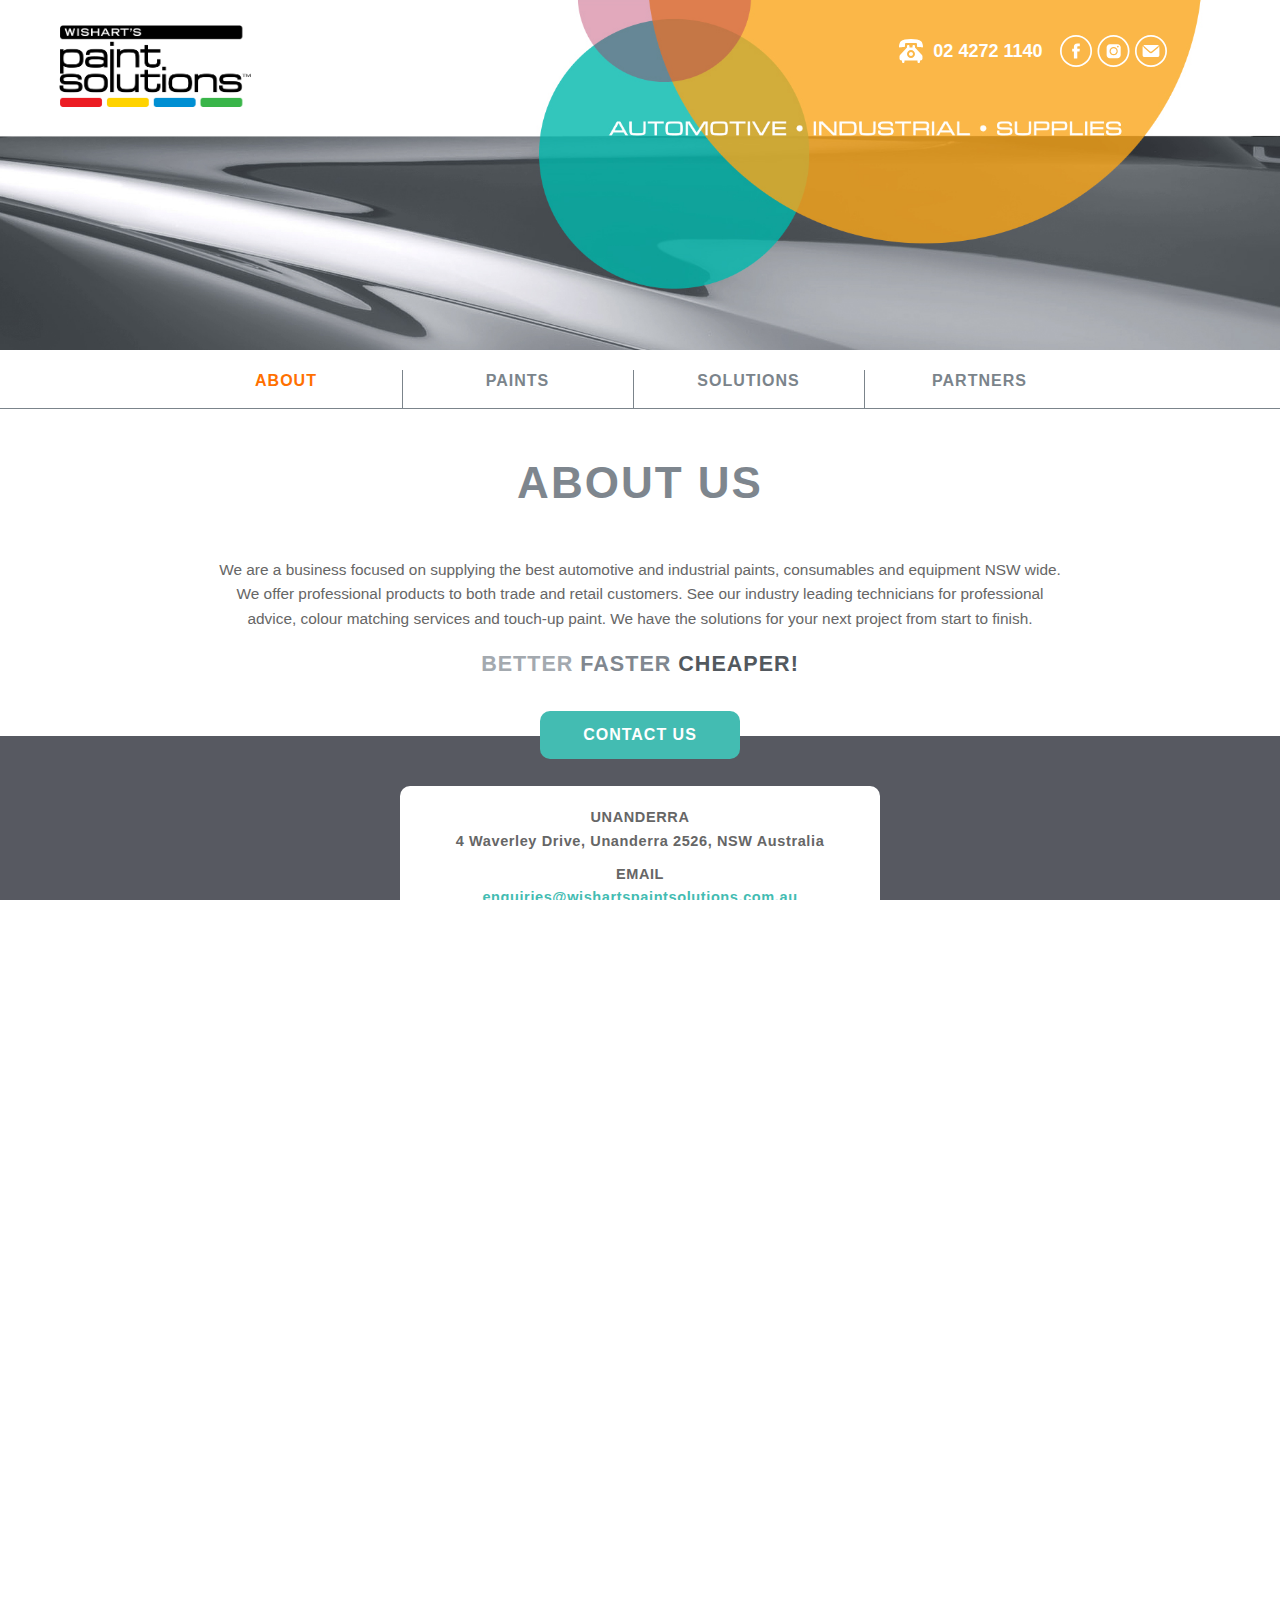
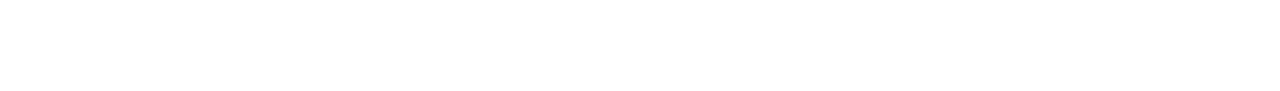
==== commit 8d3c5ac9: "Link Buttons Underline + Social Icons Ultrawide Responsiveness" ====
--- a/index.html
+++ b/index.html
@@ -129,29 +129,47 @@
                 <a href="./" title="Wishart&#39;s Paint Solutions"><img
                         src="./files/logo.png" alt="Wishart&#39;s Paint Solutions"></a>
             </div>
-            <div class="social-icons">
-                <div class="phone">
+            <div class="new-social">
+                <div>
+                    <span>
                     <a href="tel:+61242721140" title="Phone Number">
                         <img
-                            src="./files/Phone%20Icon.svg" alt="phone-number"
-                            class="phone-number">
-                        <span style="color: white; font-size: 1.3em; line-height: 1em; margin: 0 7px;">02 4272 1140</span>
+                                src="./files/Phone%20Icon.svg"
+                                alt="phone-number"
+                                class="phone-number"
+                                style="height: 24px; margin: 4px 0;">
+                        <span style="color: white; font-size: 18px; line-height: 32px; margin: 0px 14px 0 7px;">02 4272 1140</span>
                     </a>
-                </div>
-                <div class="facebook">
-                    <a href="https://www.facebook.com/wishartspaintsolutions" title="Facebook Icon" target="_blank"
-                       rel="noopener noreferrer"><img src="./files/Facebook.svg" style="color: white";
-                                                      alt="facebook-icon" class="facebook-icon"></a>
-                </div>
-                <div class="instagram">
-                    <a href="https://www.instagram.com/wishartspaintsolutions" title="Instagram Icon" target="_blank"
-                       rel="noopener noreferrer"><img src="./files/Instagram.svg"
-                                                      alt="instagram-icon" class="instagram-icon"></a>
-                </div>
-                <div class="email">
-                    <a href="mailto:enquires@wishartspaintsolutions.com.au" title="Email Icon"><img
-                            src="./files/Email.svg" alt="email-icon"
-                            class="email-icon"></a>
+                    </span>
+                        <span>
+                        <a href="https://www.facebook.com/wishartspaintsolutions"
+                           title="Facebook Icon"
+                           target="_blank"
+                           rel="noopener noreferrer">
+                            <img src="./files/Facebook.svg"
+                                 alt="facebook-icon"
+                                 class="facebook-icon">
+                        </a>
+                    </span>
+                        <span>
+                        <a href="https://www.instagram.com/wishartspaintsolutions"
+                           title="Instagram Icon"
+                           target="_blank"
+                           rel="noopener noreferrer">
+                            <img src="./files/Instagram.svg"
+                                 alt="instagram-icon"
+                                 class="instagram-icon">
+                        </a>
+                    </span>
+                        <span>
+                        <a href="mailto:enquires@wishartspaintsolutions.com.au"
+                           title="Email Icon">
+                            <img
+                                    src="./files/Email.svg"
+                                    alt="email-icon"
+                                    class="email-icon">
+                        </a>
+                    </span>
                 </div>
             </div>
         </div>
@@ -176,6 +194,7 @@
         </ul>
     </nav>
     <!-- /nav -->
+    <span class="nav-border"></span>
 
 </div>
 
--- a/files/style.css
+++ b/files/style.css
@@ -277,6 +277,11 @@
 }
 
 /* Social Icons */
+
+.new-social {
+	float: right;
+	margin: 3% 5% 0 0;
+}
 
 .social-icons {
     float: right;
@@ -369,8 +374,6 @@
 	text-align: center;
 
 	overflow: hidden;
-
-	border-bottom: 1px solid #7B848B;
 }
 
 .nav ul {
@@ -411,6 +414,13 @@
 
 .nav ul li.current-menu-item a, .nav ul li a:hover {
 	color: #FF7000;
+}
+
+.nav-border {
+	border-bottom: 1px solid #7B848B;
+	width:100vw;
+	height:1px;
+	display:block;
 }
 
 /*------------------------------------*\
@@ -1569,6 +1579,23 @@
 }
 
 @media only screen and (max-device-width: 767px), only screen and (max-width: 371px) {
+.new-social {
+	background: rgba(0, 0, 0, 0.5);
+	top:0;
+	left:0;
+	position: fixed;
+	z-index: 999;
+	width: 100%;
+	margin: 0px;
+	float: none;
+	height: 57px;
+	text-align: center;
+}
+
+.new-social > div {
+	margin: 13px 0px;
+}
+
 .social-icons {
     background: rgba(0, 0, 0, 0.5);
     top:0;
@@ -1589,7 +1616,24 @@
 }
 
 @media only screen and (max-device-width: 370px), only screen and (max-width: 320px) {
-.social-icons {
+	.new-social {
+		background: rgba(0, 0, 0, 0.5);
+		top:0;
+		left:0;
+		position: fixed;
+		z-index: 999;
+		width: 100%;
+		margin: 0px;
+		float: none;
+		height: 57px;
+		text-align: center;
+	}
+
+	.new-social > div {
+		margin: 13px 0px;
+	}
+
+	.social-icons {
     background: rgba(0, 0, 0, 0.5);
 }
 .social-icons, .facebook, .instagram, .email {
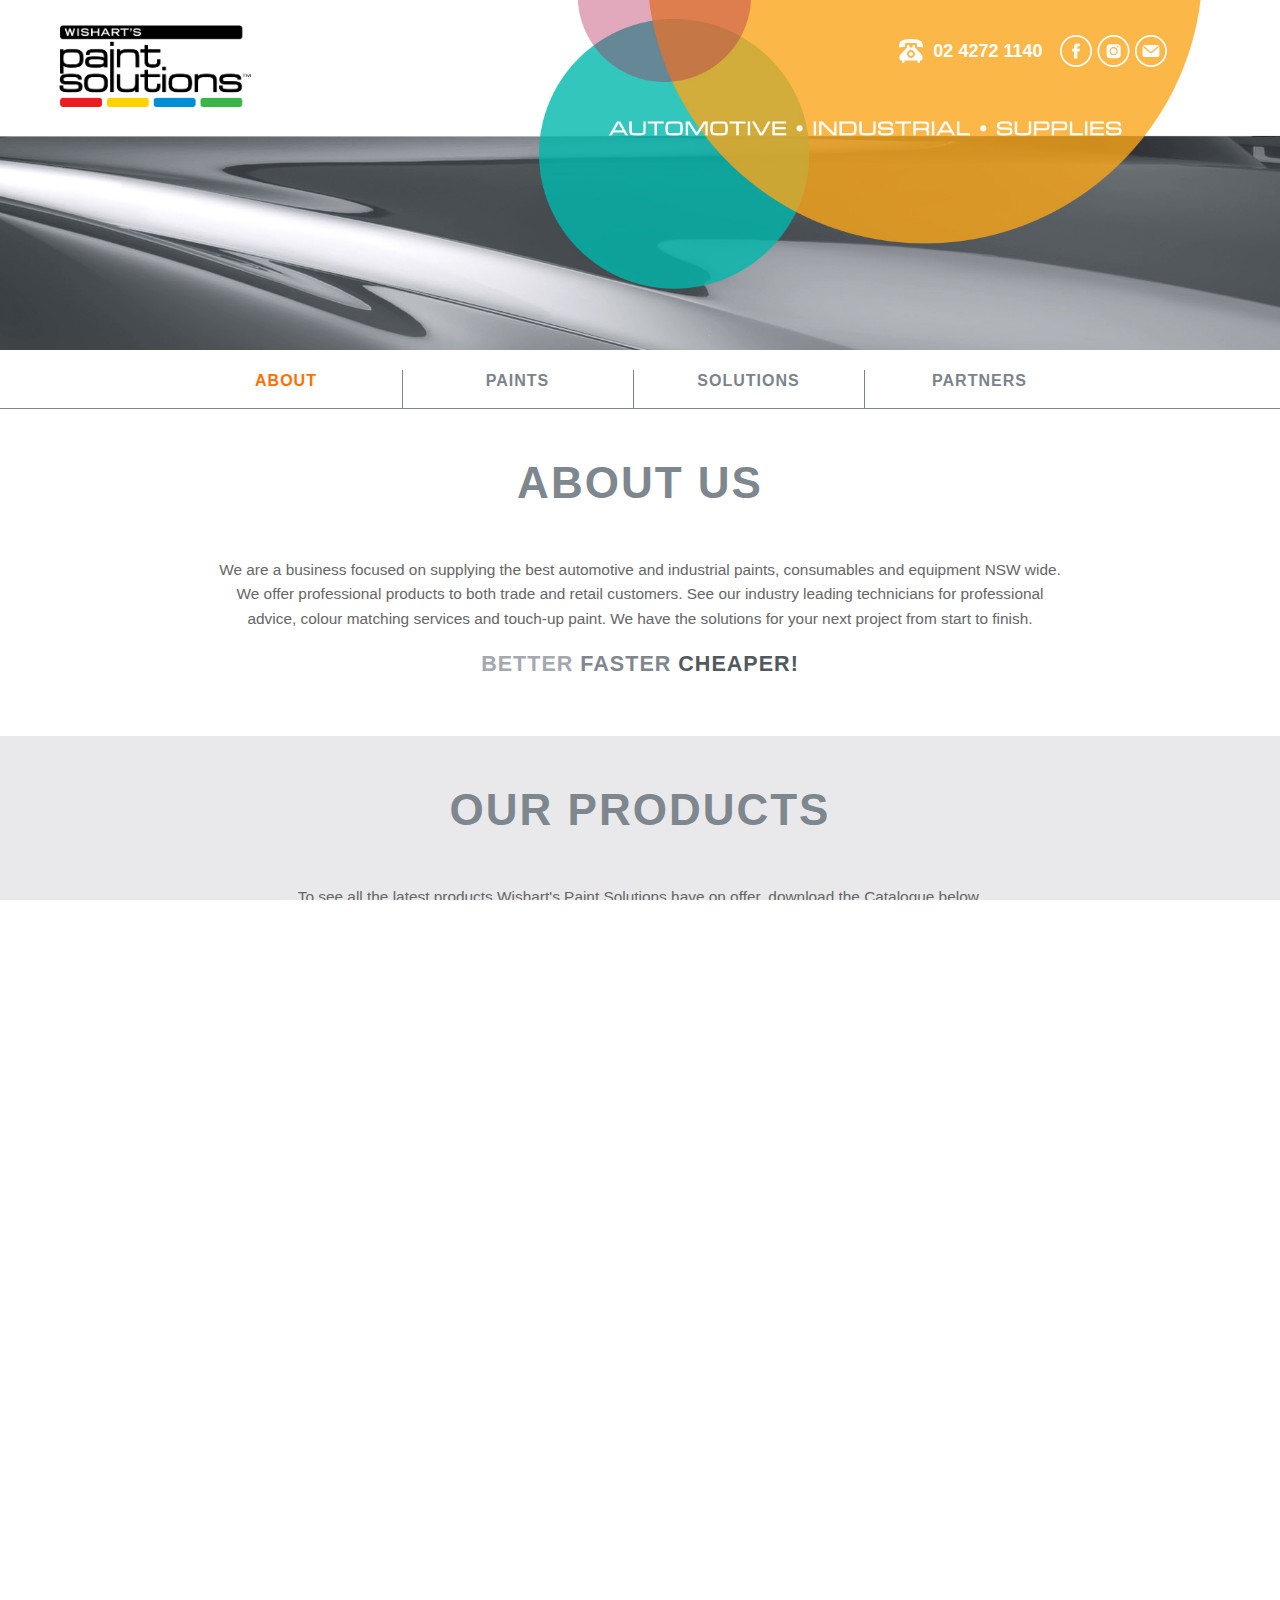
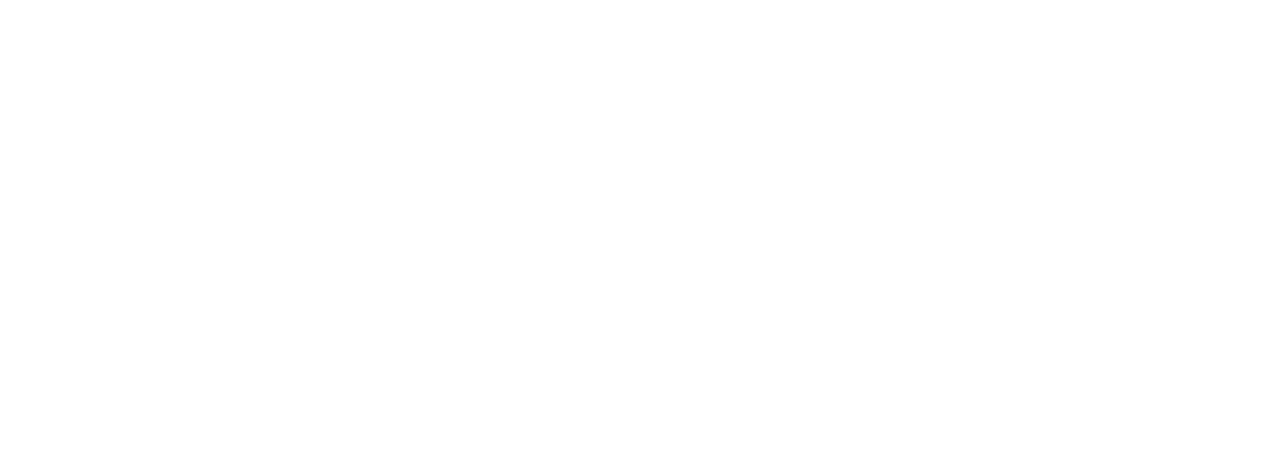
==== commit b0397d29: "Add Catalogue section to About page" ====
--- a/index.html
+++ b/index.html
@@ -8,6 +8,13 @@
 
     <title>Wishart's Paint Solutions </title>
 
+    <!-- Google Tag Manager -->
+    <script>(function(w,d,s,l,i){w[l]=w[l]||[];w[l].push({'gtm.start':
+            new Date().getTime(),event:'gtm.js'});var f=d.getElementsByTagName(s)[0],
+        j=d.createElement(s),dl=l!='dataLayer'?'&l='+l:'';j.async=true;j.src=
+        'https://www.googletagmanager.com/gtm.js?id='+i+dl;f.parentNode.insertBefore(j,f);
+    })(window,document,'script','dataLayer','GTM-TGWLQ7Q');</script>
+    <!-- End Google Tag Manager -->
     <link href="http://www.google-analytics.com/" rel="dns-prefetch">
     <link href="./files/favicon.ico"
           rel="shortcut icon">
@@ -119,6 +126,10 @@
 
 </head>
 <body class="home page page-id-6 page-template-default logged-in about-us page-loaded">
+<!-- Google Tag Manager (noscript) -->
+<noscript><iframe src="https://www.googletagmanager.com/ns.html?id=GTM-TGWLQ7Q"
+                  height="0" width="0" style="display:none;visibility:hidden"></iframe></noscript>
+<!-- End Google Tag Manager (noscript) -->
 
 <div class="mobile-wrap">
     <!-- header -->
@@ -216,6 +227,22 @@
 
 </div>
 
+<div class="catalogue">
+    <div class="page-feature">
+        <h1>Our Products</h1>
+    </div>
+
+    <div class="page-wrap catalogue">
+        <section class="page-content container">
+            <p>To see all the latest products Wishart's Paint Solutions have on offer, download the Catalogue below.</p>
+        </section>
+        <a class="button" href="./files/WPS%20-%20GPC%202020%20-%20WEB.pdf"
+           target="_blank">
+            <div>Download</div>
+        </a>
+    </div>
+</div>
+
 
 <footer class="footer">
 
@@ -272,7 +299,7 @@
                 membership to the <span>Australian Packaging Covenant Organisation (APCO).</span></p>
         </div>
         <div class="apco-cta">
-            <a href="./files/Wishart&#39;s_paint_solutions-annual_report_action_plan_2019.pdf"
+            <a href="./files/2020_ActionPlan_WishartsPaint.pdf"
                target="_blank">
                 <div class="apco-cta-btn">VIEW ACTION PLAN</div>
             </a>
--- a/files/style.css
+++ b/files/style.css
@@ -783,6 +783,20 @@
 
 	font-size: 1.6em;
 	line-height: 1.6em;
+}
+
+.catalogue {
+	background: #e9e9eb;
+}
+
+.catalogue .button {
+	background-color: #54575C;
+	margin-bottom: 80px;
+}
+
+.catalogue .button:hover {
+	background-color: #fff;
+	color: #44bdb3;
 }
 
 .error-page .page-content {
@@ -2136,3 +2150,4 @@
 		page-break-after:avoid;
 	}
 }
+
